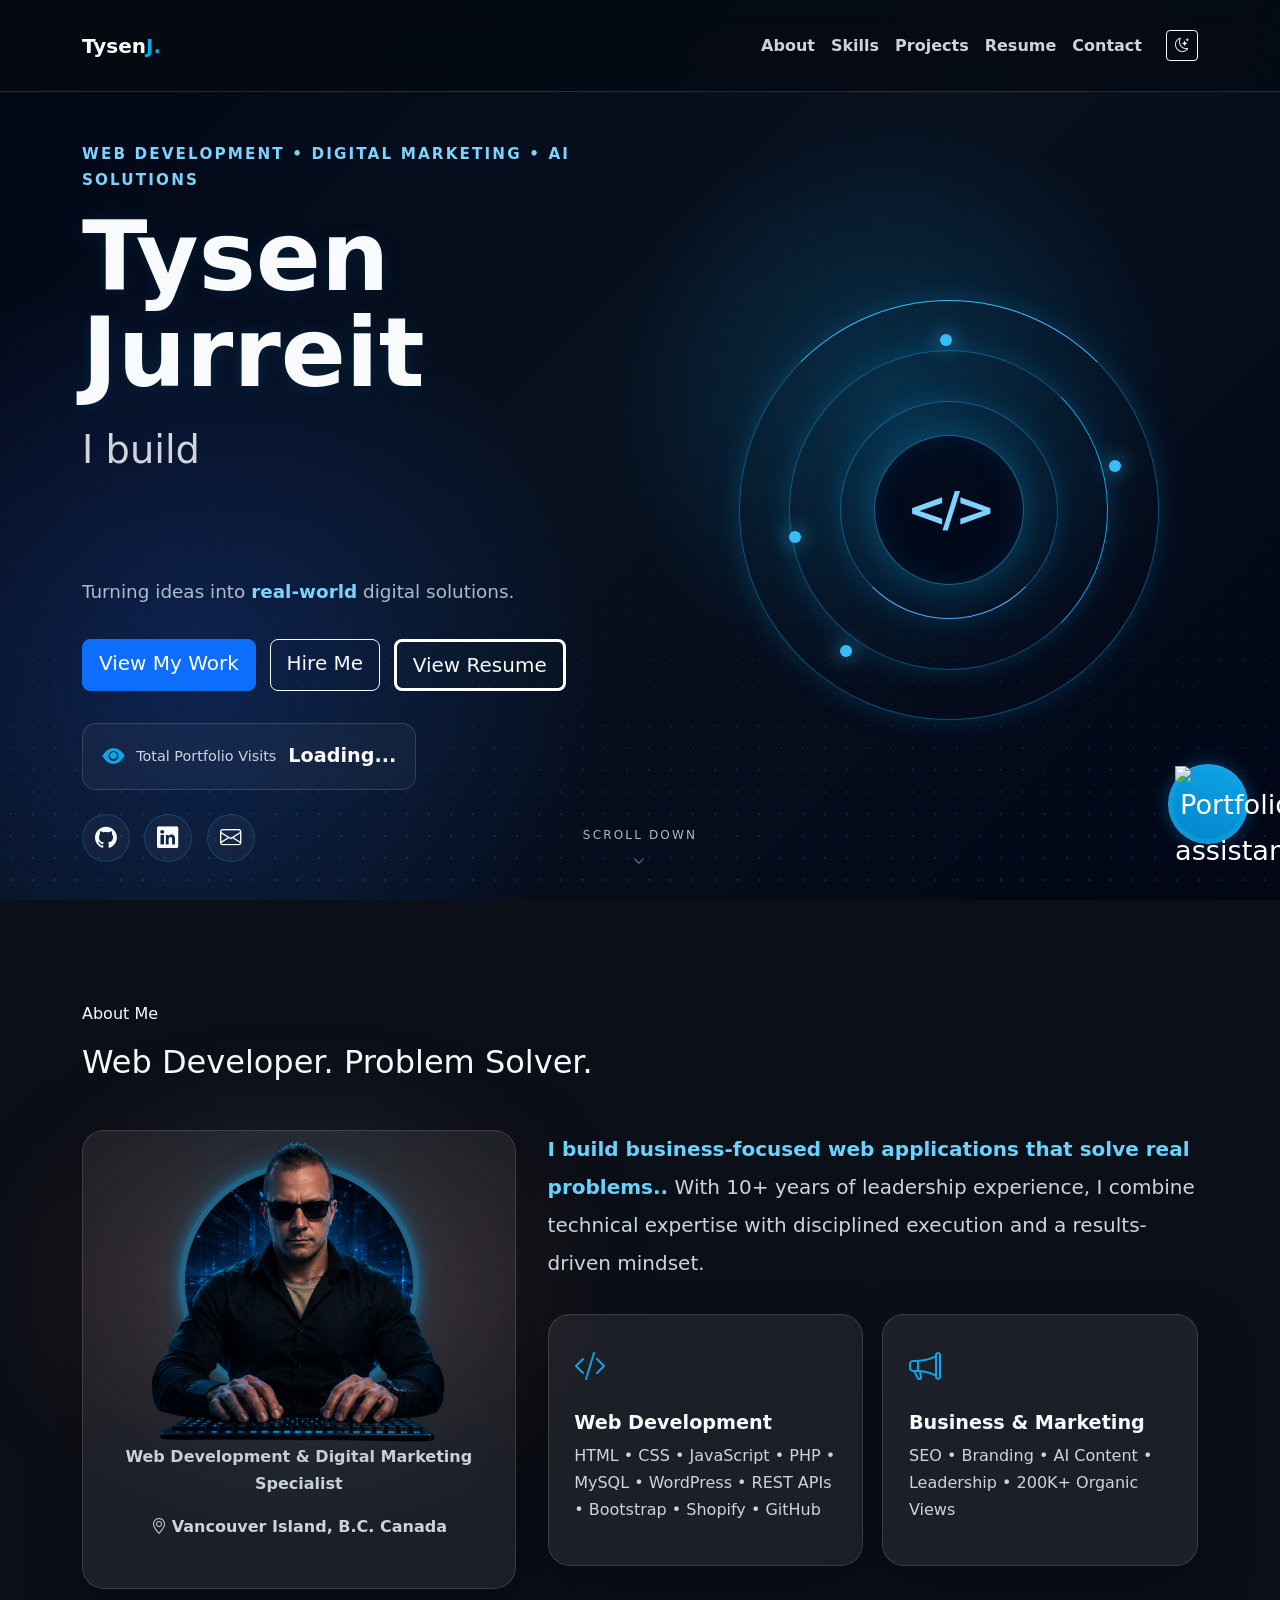
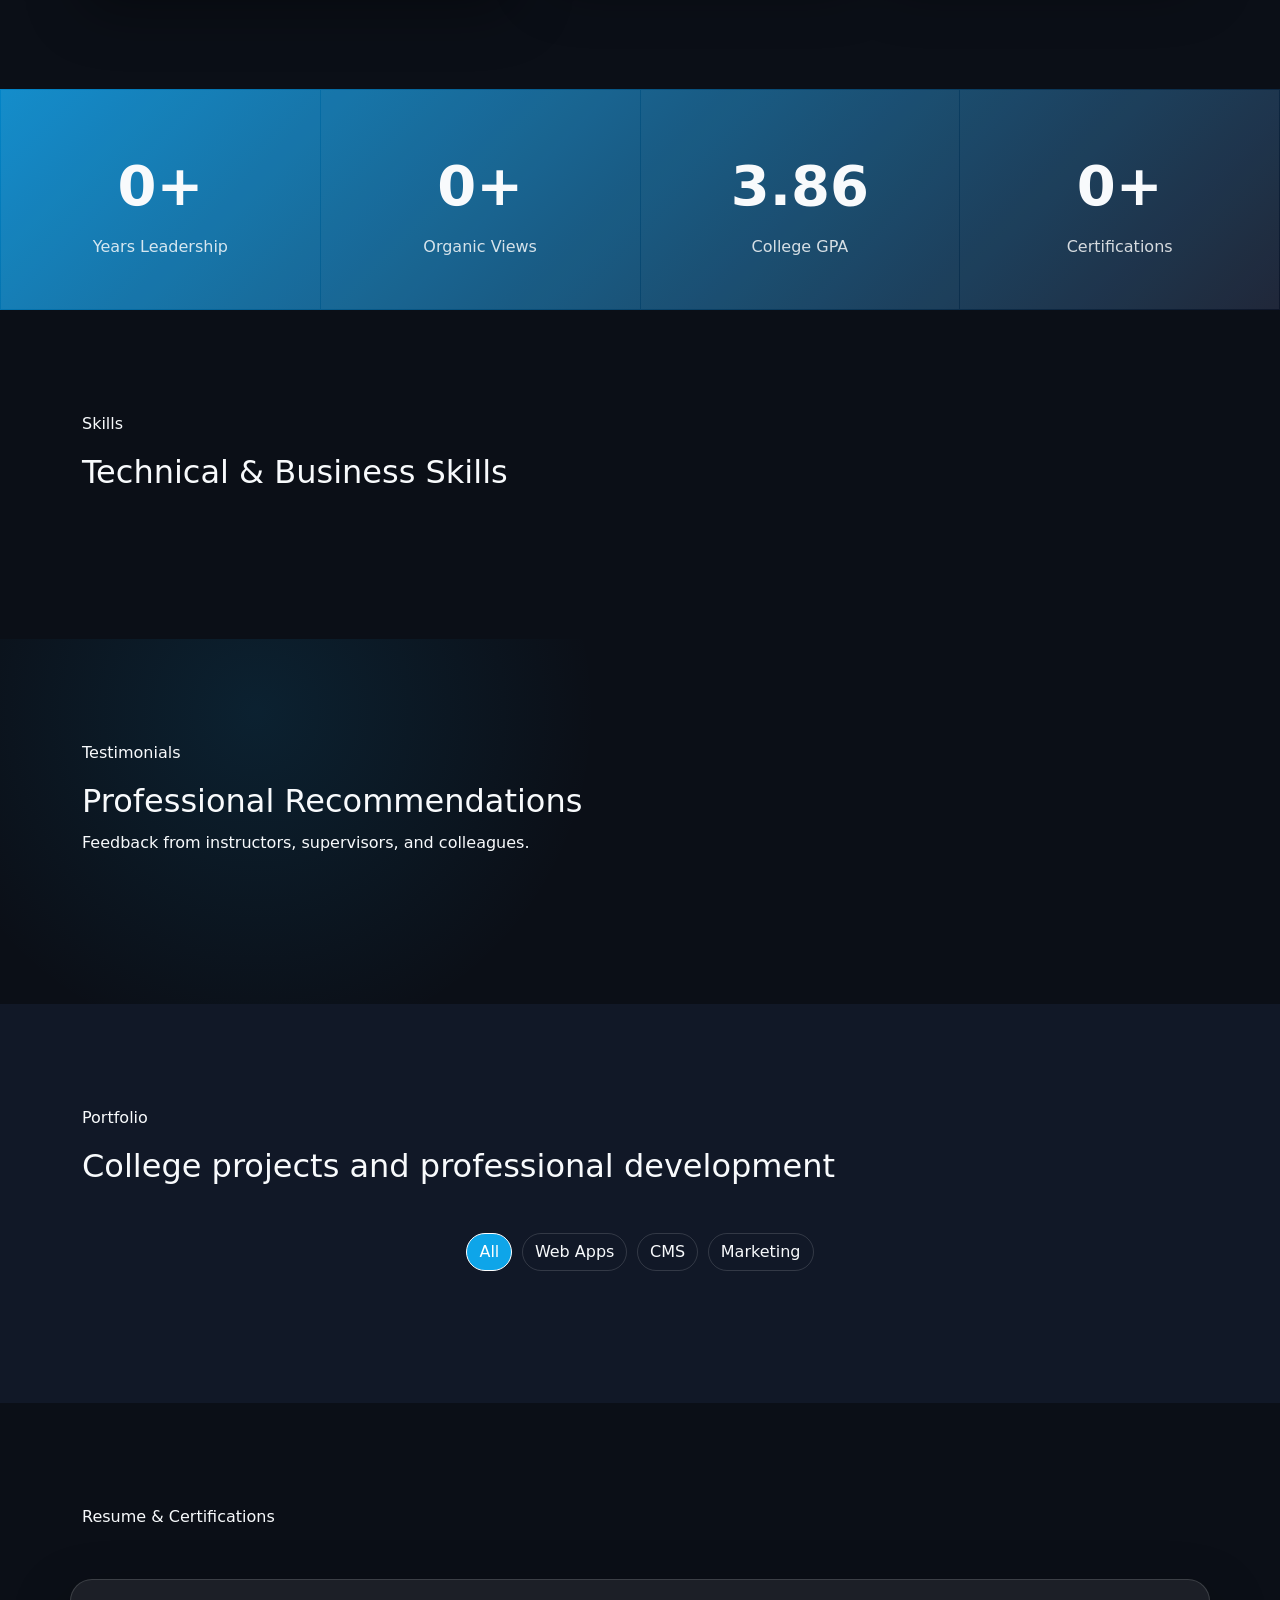
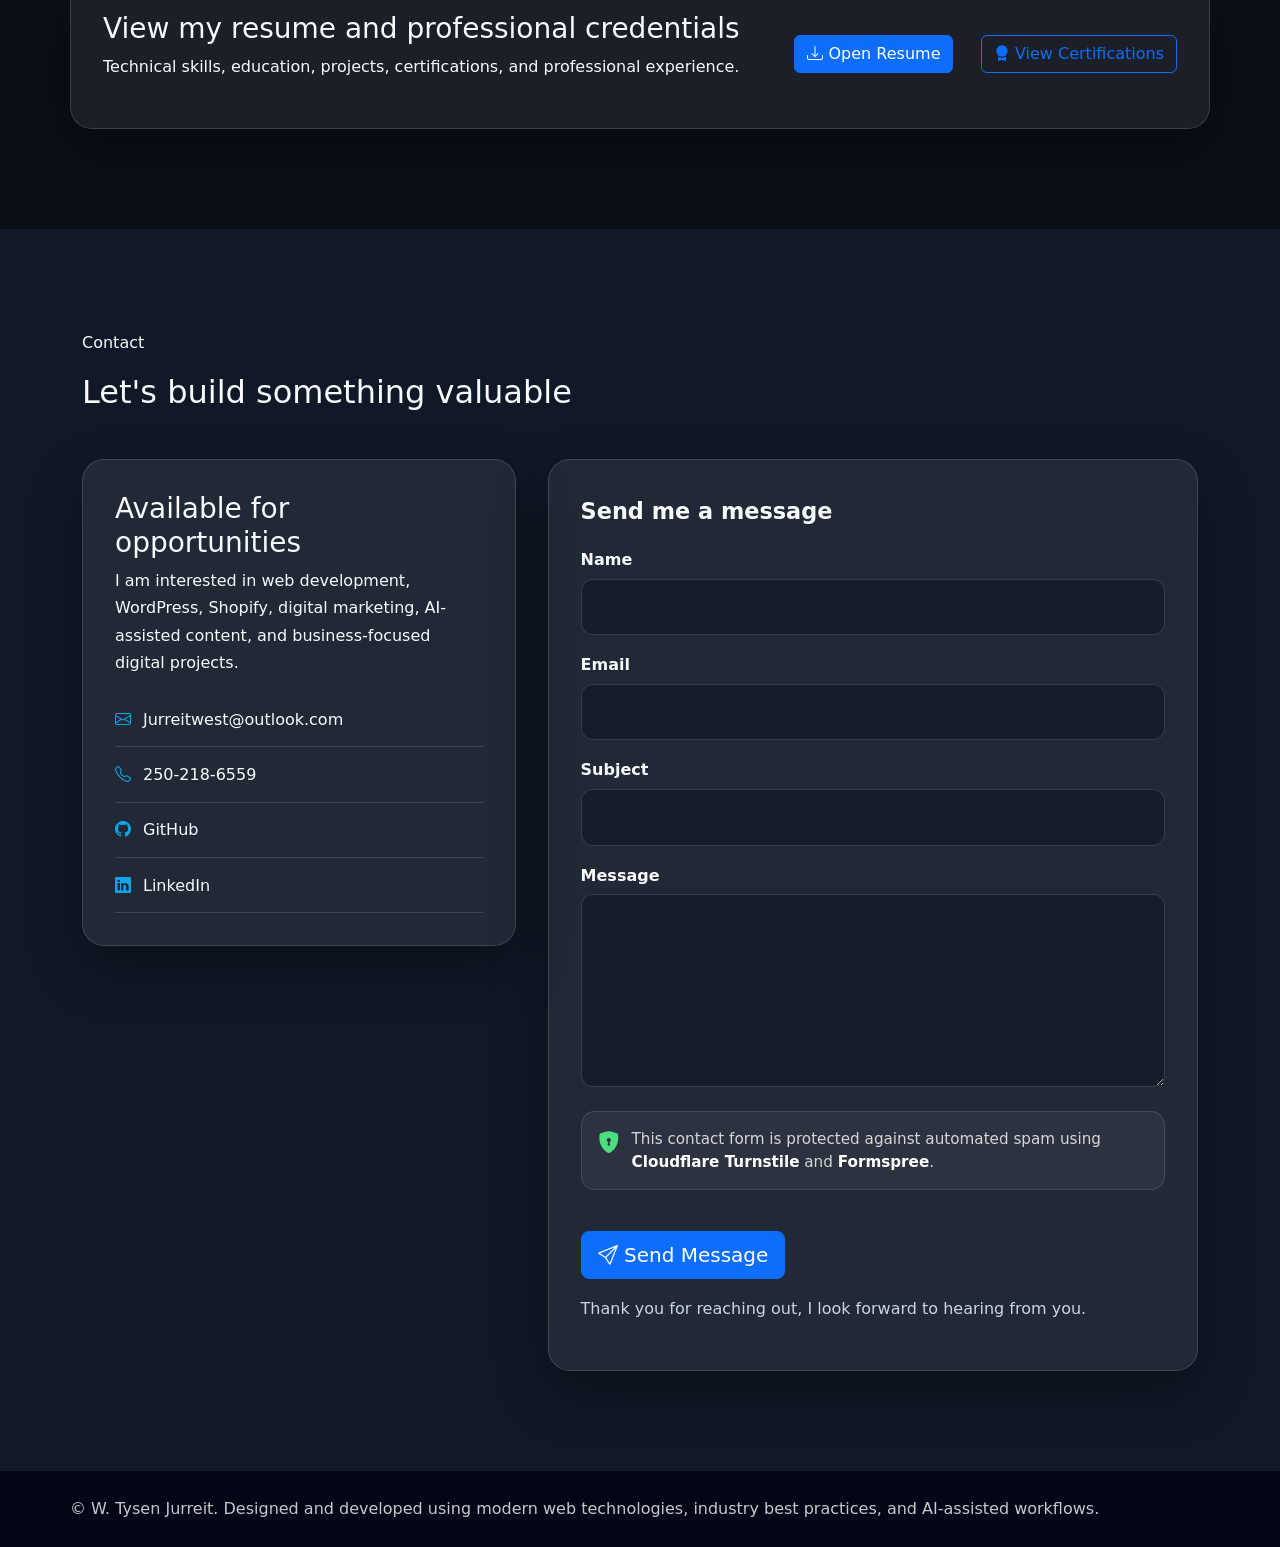
==== index.html @ 84fe960f "Update redundant skills text copy" ====
<!DOCTYPE html>
<html lang="en">

<!-- ==========================================================
     HEAD
     ----------------------------------------------------------
     Contains:
     • Meta tags
     • Page title and description
     • External CSS libraries
     • Favicon
     • Main stylesheet import
========================================================== -->
<head>
  <meta charset="UTF-8" />
  <meta name="viewport" content="width=device-width, initial-scale=1.0" />

  <title>Tysen Jurreit | Web Developer Portfolio</title>
  <meta name="description" content="Portfolio for Tysen Jurreit, web developer, digital marketing specialist, and AI-assisted content creator." />

  <link href="https://cdn.jsdelivr.net/npm/bootstrap@5.3.3/dist/css/bootstrap.min.css" rel="stylesheet">
  <link href="https://cdn.jsdelivr.net/npm/bootstrap-icons@1.11.3/font/bootstrap-icons.css" rel="stylesheet">
  <link href="https://unpkg.com/aos@2.3.1/dist/aos.css" rel="stylesheet">
  <link rel="icon" type="image/png" href="assets/img/favicon.png">

  <link rel="stylesheet" href="assets/css/style.css">
</head>


<!-- ==========================================================
     BODY
     ----------------------------------------------------------
     Contains:
     • Header and navigation
     • Hero
     • Main portfolio sections
     • Footer
     • Project dialog
     • Sentinel assistant
     • JavaScript imports
========================================================== -->
<body>



  <!-- ========================================================
       SITE HEADER
       Contains fixed navigation and hero section.
  ======================================================== -->
  <header class="site-header" id="home">




    <!-- ======================================================
         MAIN NAVIGATION
    ====================================================== -->
    <nav class="site-nav navbar navbar-expand-lg navbar-dark fixed-top" aria-label="Main navigation">
      <section class="container">
        <a class="navbar-brand" href="#home">Tysen<span>J.</span></a>

        <button class="navbar-toggler" type="button" data-bs-toggle="collapse" data-bs-target="#mainMenu" aria-label="Open navigation">
          <span class="navbar-toggler-icon"></span>
        </button>

        <menu class="collapse navbar-collapse navbar-nav-list" id="mainMenu">
          <ul class="navbar-nav ms-auto align-items-lg-center">
            <li><a class="nav-link" href="#about">About</a></li>
            <li><a class="nav-link" href="#skills">Skills</a></li>
            <li><a class="nav-link" href="#projects">Projects</a></li>
            <li><a class="nav-link" href="#resume">Resume</a></li>
            <li><a class="nav-link" href="#contact">Contact</a></li>
            <li>
              <button id="themeToggle" class="btn btn-sm btn-outline-light ms-lg-3" type="button" aria-label="Toggle theme">
                <i class="bi bi-moon-stars"></i>
              </button>
            </li>
          </ul>
        </menu>
      </section>
    </nav>


     <!-- ======================================================
         HERO SECTION
         Contains:
         • Main intro text
         • Typed.js dynamic text
         • Primary CTA buttons
         • Portfolio visitor counter
         • Social links
         • Animated technology orb
    ====================================================== -->
    <section class="hero" aria-labelledby="hero-title">

   <article class="hero-content container" data-aos="fade-up">
    <section class="hero-copy">
      <p class="eyebrow">Web Development • Digital Marketing • AI Solutions</p>

      <h1 id="hero-title">Tysen Jurreit</h1>

      <p class="hero-subtitle">
        I build <span id="typedText"></span>
      </p>

      <p class="hero-description">
      Turning ideas into <strong>real-world</strong> digital solutions.
      </p>

      <nav class="hero-actions" aria-label="Primary actions">
        <a href="#projects" class="btn btn-primary btn-lg">View My Work</a>
        <a href="#contact" class="btn btn-outline-light btn-lg">Hire Me</a>
        <a href="assets/docs/tysen-resume-2026-july-01.pdf" target="_blank" rel="noopener noreferrer" class="btn btn-resume btn-lg">View Resume</a>
      </nav>




     <!-- PORTFOLIO VIEW COUNTER  -->
  <section class="hero-stats" aria-label="Portfolio statistics">
    <div class="visitor-counter">
        <i class="bi bi-eye-fill" aria-hidden="true"></i>

        <span class="visitor-counter-label">Total Portfolio Visits</span>

        <output
            id="visitorCount"
            class="visitor-counter-value loading-counter">
            Loading...
        </output>
    </div>
</section>
      

      <address class="social-links" aria-label="Social links">
        <a href="https://github.com/WILLTJURREIT" target="_blank" aria-label="GitHub"><i class="bi bi-github"></i></a>
        <a href="https://linkedin.com/in/william-jurreit/" target="_blank" aria-label="LinkedIn"><i class="bi bi-linkedin"></i></a>
        <a href="mailto:Jurreitwest@outlook.com" aria-label="Email"><i class="bi bi-envelope"></i></a>
      </address>
    </section>

    <aside class="tech-orb" aria-label="Animated technology symbol">
      <span class="orb-ring orb-ring-one"></span>
      <span class="orb-ring orb-ring-two"></span>
      <span class="orb-ring orb-ring-three"></span>

      <span class="orb-dot dot-one"></span>
      <span class="orb-dot dot-two"></span>
      <span class="orb-dot dot-three"></span>
      <span class="orb-dot dot-four"></span>

      <strong class="orb-core">&lt;/&gt;</strong>
    </aside>
  </article>

  <footer class="scroll-cue" aria-label="Scroll down">
    <span>Scroll Down</span>
    <i class="bi bi-chevron-down"></i>
  </footer>
</section>
  </header>






  <!-- ========================================================
       MAIN CONTENT
  ======================================================== -->
  <main>



      <!-- ======================================================
         ABOUT SECTION
         Contains:
         • Profile card
         • Value statement
         • Professional strength cards
    ====================================================== -->
    <section id="about" class="page-section" aria-labelledby="about-title">
      <header class="section-header container" data-aos="fade-up">
        <p>About Me</p>
        <h2 id="about-title">Web Developer. Problem Solver.</h2>
      </header>

      <section class="container about-layout">
        <aside class="profile-card" data-aos="fade-right" aria-label="Profile summary">
          <figure>

            <div class="profile-photo-orbit">
              <img class="profile-photo-bg" src="assets/img/profile/william-jurreit.png" alt="Portrait of Tysen Jurreit">
              <img class="profile-photo-front" src="assets/img/profile/william-jurreit-masked.png" alt="">
            </div>
            <figcaption class ="profile-caption">
              <strong><span id="tysenJurreit"></span></strong>
              <span><b>Web Development & Digital Marketing Specialist</b></span>
            </figcaption>
          </figure>

          <p><i class="bi bi-geo-alt"></i> <b>Vancouver Island, B.C. Canada</b></p>
        </aside>

        <article class="about-content" data-aos="fade-left">
         <p>
            <strong>I build business-focused web applications that solve real problems..</strong>
            With 10+ years of leadership experience, I combine technical expertise with disciplined execution and a results-driven mindset.
         </p> 

          <section class="value-grid" aria-label="Professional strengths">
            <article class="value-card">
              <i class="bi bi-code-slash"></i>
              <h3>Web Development</h3>
              <p>HTML • CSS • JavaScript • PHP • MySQL • WordPress • REST APIs • Bootstrap • Shopify • GitHub</p>
            </article>

            <article class="value-card">
              <i class="bi bi-megaphone"></i>
              <h3>Business & Marketing</h3>
              <p>SEO • Branding • AI Content • Leadership • 200K+ Organic Views</p>
            </article>

            <!-- <article class="value-card">
              <i class="bi bi-shop"></i>
              <h3>CMS & E-Commerce</h3>
              <p>WordPress websites, Shopify pages, landing pages, and online business tools.</p>
            </article>

            <article class="value-card">
              <i class="bi bi-graph-up-arrow"></i>
              <h3>Results Focused</h3>
              <p>Created content strategies that generated 200,000+ organic social media views.</p>
            </article> -->
          </section>
        </article>
      </section>
    </section>



   <!-- ======================================================
         STATS SECTION
         Animated counters are initialized in controller.js.
    ====================================================== -->
    <section class="stats-section" aria-label="Career highlights">
      <article>
        <strong><span class="counter" data-target="10">0</span>+</strong>
        <p>Years Leadership</p>
      </article>

      <article>
        <strong><span class="counter" data-target="200000">0</span>+</strong>
        <p>Organic Views</p>
      </article>

      <article>
        <strong><span class="counter" data-target="3.86">3.86</span></strong>
        <p>College GPA</p>
      </article>

      <article>
        <strong><span class="counter" data-target="6">0</span>+</strong>
        <p>Certifications</p>
      </article>
    </section>



    <!-- ======================================================
         SKILLS SECTION
         Skills are rendered dynamically from model.js.
    ====================================================== -->
    <section id="skills" class="page-section" aria-labelledby="skills-title">
      <header class="section-header container" data-aos="fade-up">
        <p>Skills</p>
        <h2 id="skills-title">Technical & Business Skills</h2>
      </header>

      <section id="skillsGrid" class="card-grid container" aria-label="Skill list"></section>
    </section>



    <!-- ======================================================
         TESTIMONIALS SECTION
         Testimonials are rendered dynamically from model.js.
    ====================================================== -->
    <section id="testimonials" class="page-section testimonials-section" aria-labelledby="testimonials-title">
      <header class="section-header container" data-aos="fade-up">
        <p>Testimonials</p>
        <h2 id="testimonials-title">Professional Recommendations</h2>
        <p>Feedback from instructors, supervisors, and colleagues.</p>
      </header>

      <section id="testimonialsGrid" class="testimonials-grid container" aria-label="Testimonials"></section>
    </section>



    <!-- ======================================================
         PROJECTS SECTION
         Projects are rendered dynamically from model.js.
         Filtering and modal behavior are handled in controller.js.
    ====================================================== -->
    <section id="projects" class="page-section alt-section" aria-labelledby="projects-title">
      <header class="section-header container" data-aos="fade-up">
        <p>Portfolio</p>
        <h2 id="projects-title">College projects and professional development</h2>
      </header>

      <nav class="project-filters container" aria-label="Project filters">
        <button class="btn btn-filter active" type="button" data-filter="all">All</button>
        <button class="btn btn-filter" type="button" data-filter="web">Web Apps</button>
        <button class="btn btn-filter" type="button" data-filter="cms">CMS</button>
        <button class="btn btn-filter" type="button" data-filter="marketing">Marketing</button>
      </nav>

      <section id="projectsGrid" class="card-grid container" aria-label="Project list"></section>
    </section>



     <!-- ======================================================
         RESUME SECTION
         Contains resume PDF link and certifications page link.
    ====================================================== -->
    <section id="resume" class="page-section" aria-labelledby="resume-title">
      <header class="section-header container" data-aos="fade-up">
        <p>Resume & Certifications</p>
        <!-- <h2 id="resume-title">View my resume and professional credentials</h2> -->
      </header>

      <article class="resume-card container" data-aos="fade-up">
        <header>
          <h3>View my resume and professional credentials</h3>
          <p>Technical skills, education, projects, certifications, and professional experience.</p>
        </header>

      <div class="resume-actions"></div>
        <a href="assets/docs/tysen-resume-2026-july-01.pdf" target="_blank" rel="noopener noreferrer" class="btn btn-primary">
          <i class="bi bi-download"></i> Open Resume
        </a>

        <a
            href="certifications.html"
            class="btn btn-outline-primary">

            <i class="bi bi-award-fill"></i>
            View Certifications
        </a>
      </div>
      </article>
    </section>



       <!-- ======================================================
         CONTACT SECTION
         Contains:
         • Direct contact card
         • Formspree contact form
         • Cloudflare Turnstile spam protection
    ====================================================== -->
    <section id="contact" class="page-section alt-section" aria-labelledby="contact-title">
      <header class="section-header container" data-aos="fade-up">
        <p>Contact</p>
        <h2 id="contact-title">Let's build something valuable</h2>
      </header>

      <section class="contact-layout container">
        <address class="contact-card">
          <h3>Available for opportunities</h3>

          <p>
            I am interested in web development, WordPress, Shopify, digital marketing,
            AI-assisted content, and business-focused digital projects.
          </p>

          <a href="mailto:Jurreitwest@outlook.com"><i class="bi bi-envelope"></i> Jurreitwest@outlook.com</a>
          <a href="tel:+12502186559"><i class="bi bi-telephone"></i> 250-218-6559</a>
          <a href="https://github.com/WILLTJURREIT" target="_blank"><i class="bi bi-github"></i> GitHub</a>
          <a href="https://linkedin.com/in/william-jurreit/" target="_blank"><i class="bi bi-linkedin"></i> LinkedIn</a>
        </address>

        <form
  id="contactForm"
  class="contact-form"
  action="https://formspree.io/f/mlgybzrl"
  method="POST"
  aria-label="Contact form"
>
  <fieldset>
    <legend>Send me a message</legend>

    <label for="name">Name</label>
    <input id="name" name="name" type="text" required>

    <label for="email">Email</label>
    <input id="email" name="email" type="email" required>

    <label for="subject">Subject</label>
    <input id="subject" name="subject" type="text" required>

    <label for="message">Message</label>
    <textarea id="message" name="message" rows="6" required></textarea>

    <input type="hidden" name="_subject" value="New portfolio contact form message">

   <div
  class="cf-turnstile"
  data-sitekey="0x4AAAAAADsWs38uDMVgH1AR">
   </div>

<aside class="form-security" aria-label="Contact form security">
  <i class="bi bi-shield-lock-fill" aria-hidden="true"></i>

  <p>
    This contact form is protected against automated spam using
    <strong>Cloudflare Turnstile</strong> and <strong>Formspree</strong>.
  </p>
</aside>

    <button class="btn btn-primary btn-lg" type="submit">
      <i class="bi bi-send"></i> Send Message
    </button>

    <p class="form-note">
      Thank you for reaching out, I look forward to hearing from you.
    </p>


  </fieldset>
</form>
      </section>
    </section>
  </main>



  <!-- ========================================================
       FOOTER
  ======================================================== -->
  <footer class="site-footer">
    <p>© <span id="year"></span> W. Tysen Jurreit. Designed and developed using modern web technologies, industry best practices, and AI-assisted workflows.</p>
  </footer>



  <!-- ========================================================
       PROJECT DETAILS DIALOG
       Content is dynamically injected from view.js.
  ======================================================== -->
  <dialog id="projectDialog" class="project-dialog">
    <article>
      <header>
        <h2 id="dialogTitle">Project Details</h2>
        <button id="closeDialog" type="button" aria-label="Close dialog">&times;</button>
      </header>

      <section id="dialogBody"></section>
    </article>
  </dialog>


  <!-- ========================================================
       SENTINEL CHAT WIDGET
       Lightweight portfolio navigation assistant.
  ======================================================== -->
  <aside class="sentinel-chat" aria-label="Portfolio assistant">
  <button class="sentinel-toggle" type="button" aria-expanded="false" aria-controls="sentinelPanel">
    <span class="sentinel-robot" aria-hidden="true"><img src="assets/img/favicon.png" alt="Portfolio assistant"></span>
    <span class="visually-hidden">Open portfolio assistant</span>
  </button>

  <section class="sentinel-panel" id="sentinelPanel" hidden>
    <header class="sentinel-header">
      <div>
        <strong>🤖 Sentinel</strong>
        <span>Tysen’s portfolio assistant</span>
      </div>

      <button class="sentinel-close" type="button" aria-label="Close portfolio assistant">
        <i class="bi bi-x-lg"></i>
      </button>
    </header>

    <div class="sentinel-body">
     <p>
        Hi! I’m Sentinel.<br>
        What are you looking for?
     </p>

      <nav class="sentinel-actions" aria-label="Portfolio assistant actions">
        <a href="#about">About Tysen</a>
        <a href="#skills">View Skills</a>
        <a href="#testimonials">Testimonials</a>
        <a href="#projects">View Projects</a>
        <a href="#resume">Resume & Certifications</a>
        <a href="#contact">Contact Tysen</a>
      </nav>
    </div>
  </section>
</aside>

<!-- ========================================================
       JAVASCRIPT IMPORTS
       --------------------------------------------------------
       Order matters:
       1. External libraries
       2. Portfolio data/model
       3. View rendering logic
       4. Controller behavior
       5. Main initialization
       6. Visitor counter module
       7. Turnstile spam protection
  ======================================================== -->


  <!-- External JS Libraries -->
  <script src="https://cdn.jsdelivr.net/npm/bootstrap@5.3.3/dist/js/bootstrap.bundle.min.js"></script>
  <script src="https://cdn.jsdelivr.net/npm/typed.js@2.1.0/dist/typed.umd.js"></script>
  <script src="https://unpkg.com/aos@2.3.1/dist/aos.js"></script>


  <!-- Portfolio JavaScript -->
  <script src="assets/js/model.js"></script>
  <script src="assets/js/view.js"></script>
  <script src="assets/js/controller.js"></script>
  <script src="assets/js/main.js"></script>
  <script type="module" src="assets/js/viewCounter.js"></script>


  <!-- Cloudflare Turnstile -->
  <script src="https://challenges.cloudflare.com/turnstile/v0/api.js" async defer></script>
</body>
</html>
---- assets/css/style.css ----
/* ==========================================================
   MAIN STYLESHEET
   Imports all portfolio CSS modules in order.
========================================================== */

@import url("./base.css");
@import url("./navbar.css");
@import url("./hero.css");
@import url("./about.css");
@import url("./stats.css");
@import url("./projects.css");
@import url("./resume-contact.css");
@import url("./pages.css");
@import url("./sentinel.css");
@import url("./credentials.css");
@import url("./counter.css");
@import url("./responsive.css");
@import url("./testimonials.css");
@import url("./skills.css");
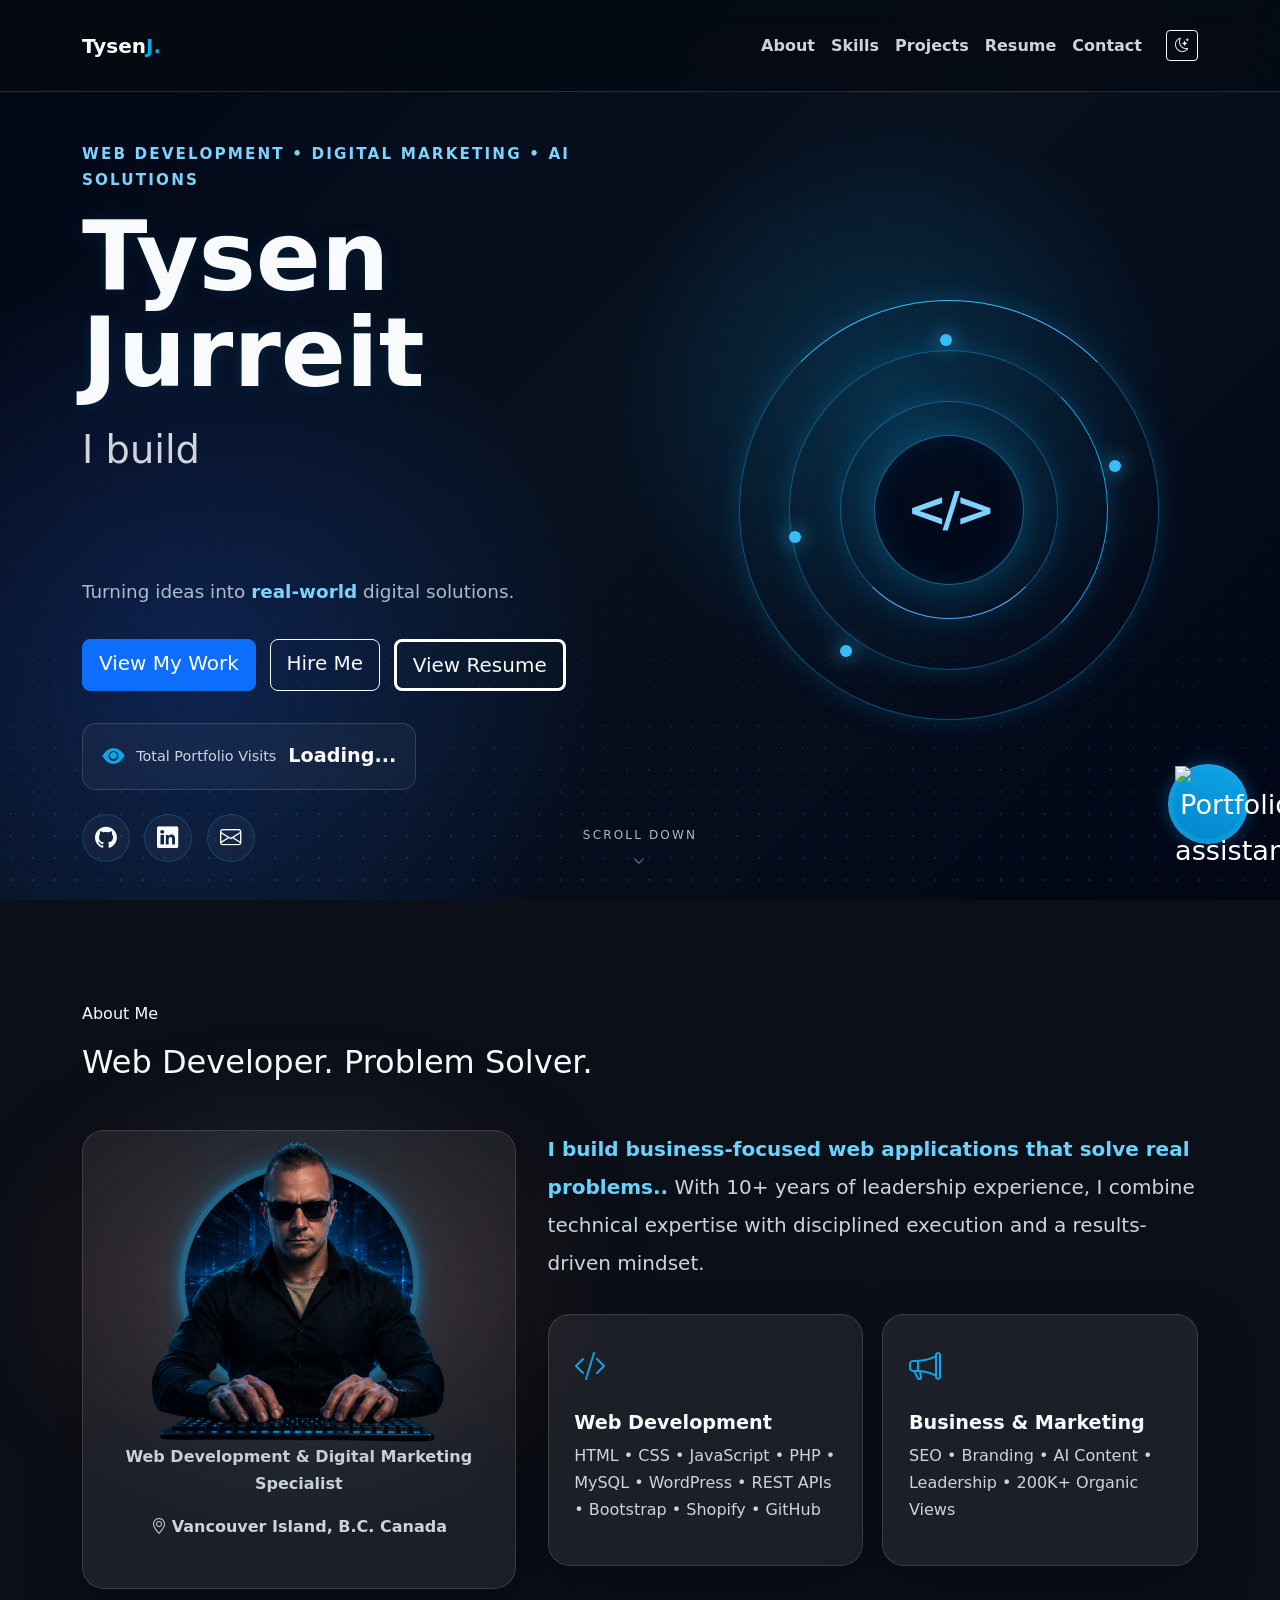
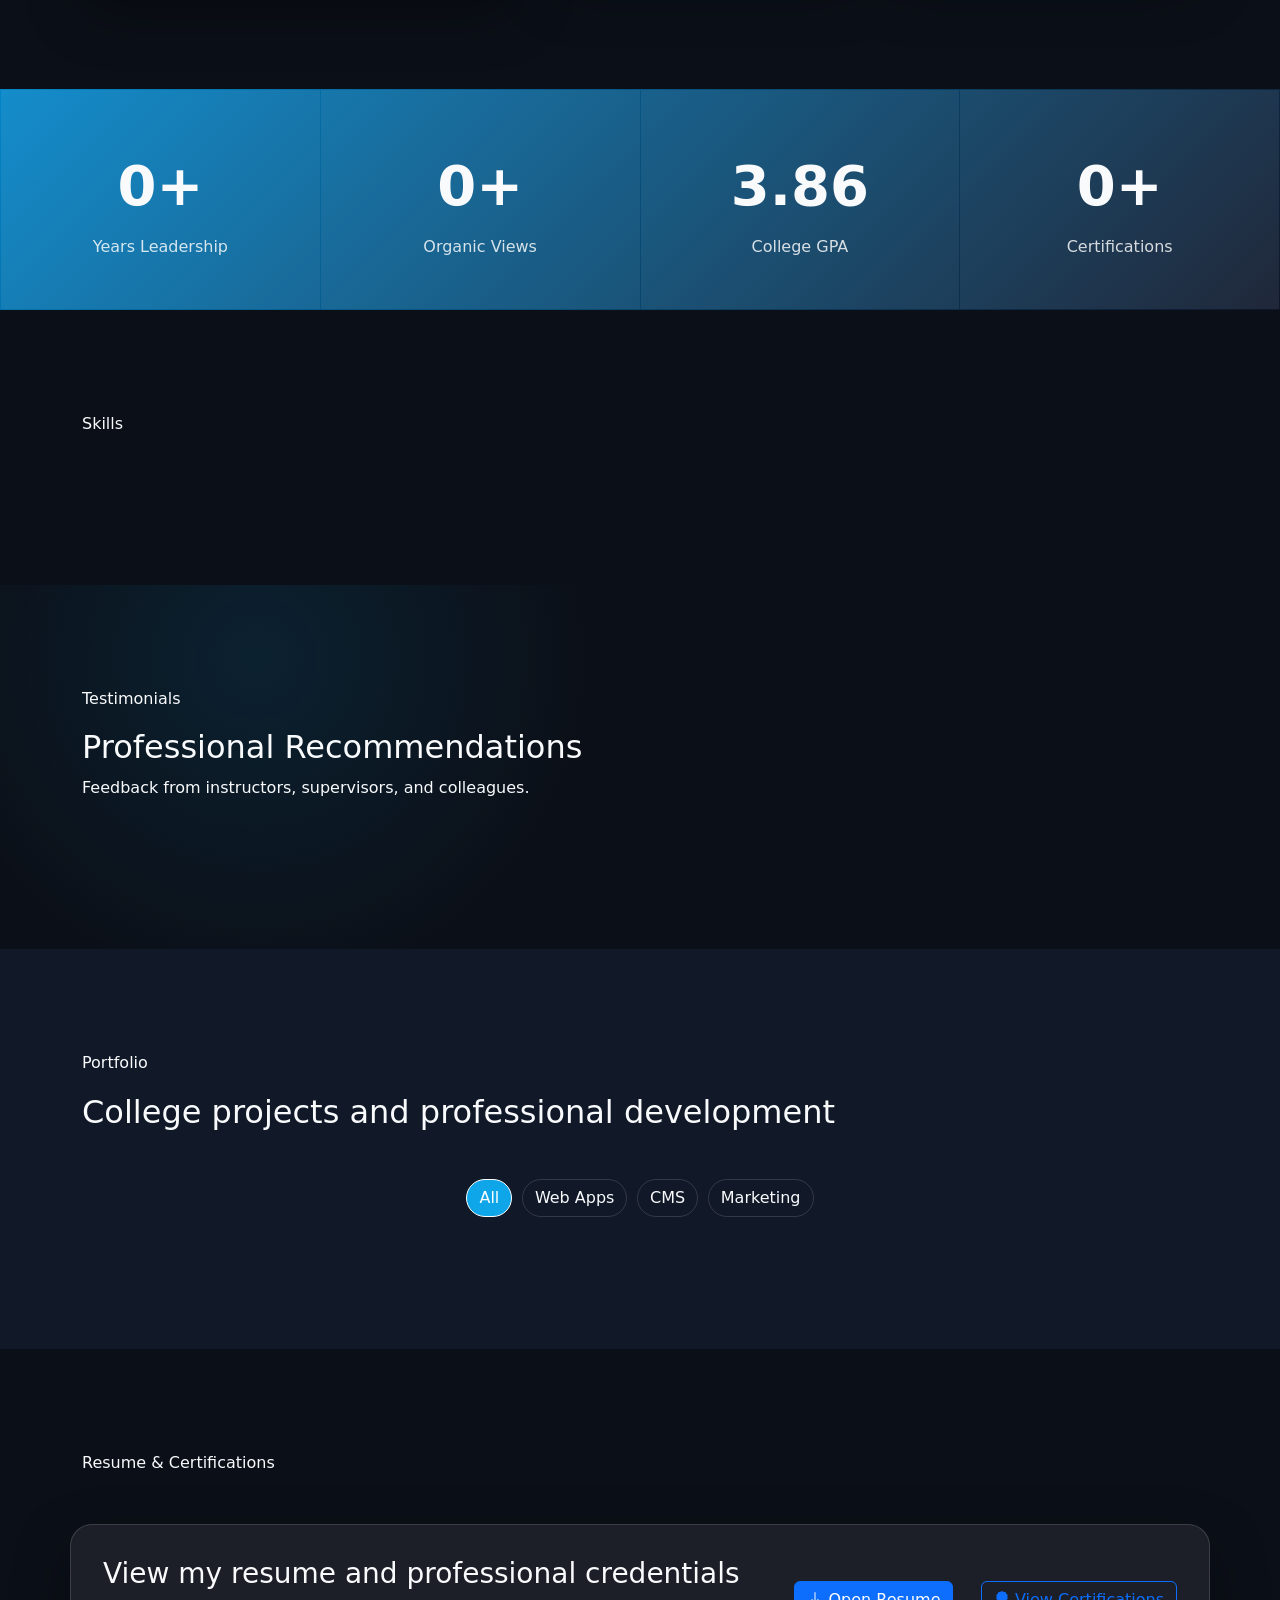
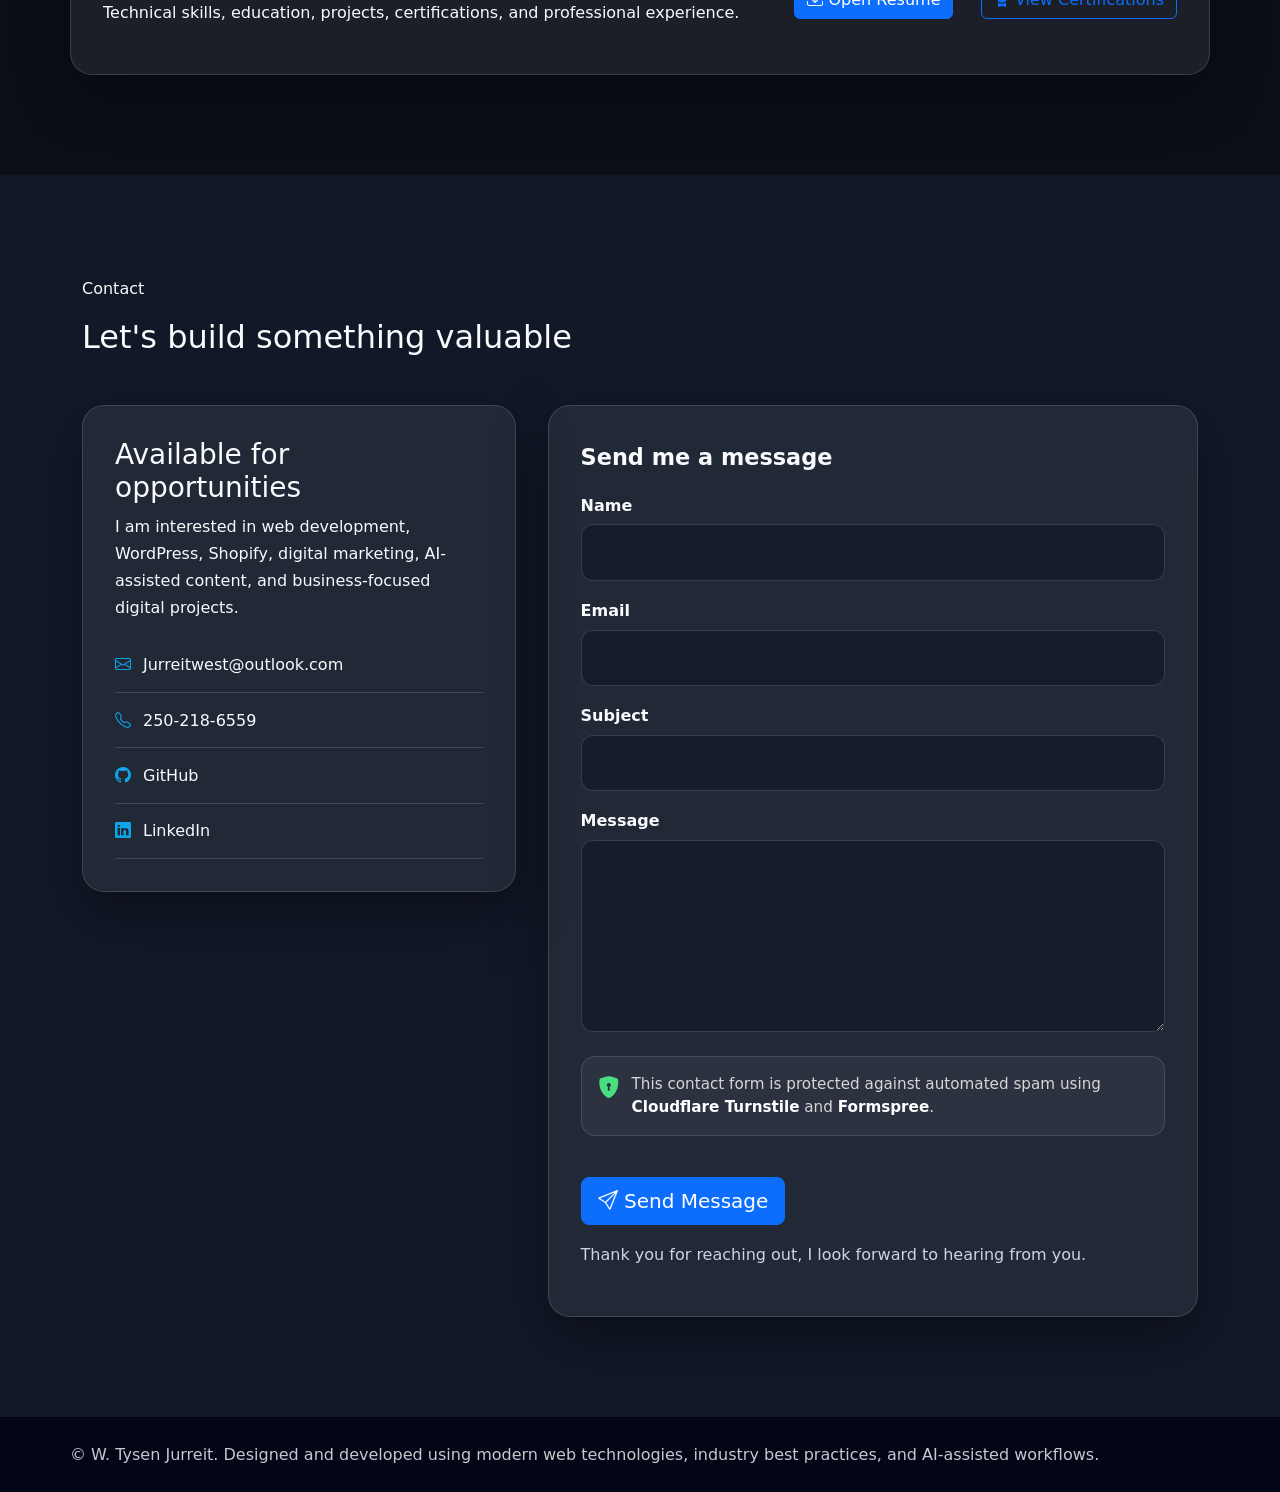
==== commit 960600b5: "Test ui skills section without text copy" ====
--- a/index.html
+++ b/index.html
@@ -274,7 +274,7 @@
     <section id="skills" class="page-section" aria-labelledby="skills-title">
       <header class="section-header container" data-aos="fade-up">
         <p>Skills</p>
-        <h2 id="skills-title">Technical & Business Skills</h2>
+        <!-- <h2 id="skills-title">Technical & Business Skills</h2> -->
       </header>
 
       <section id="skillsGrid" class="card-grid container" aria-label="Skill list"></section>
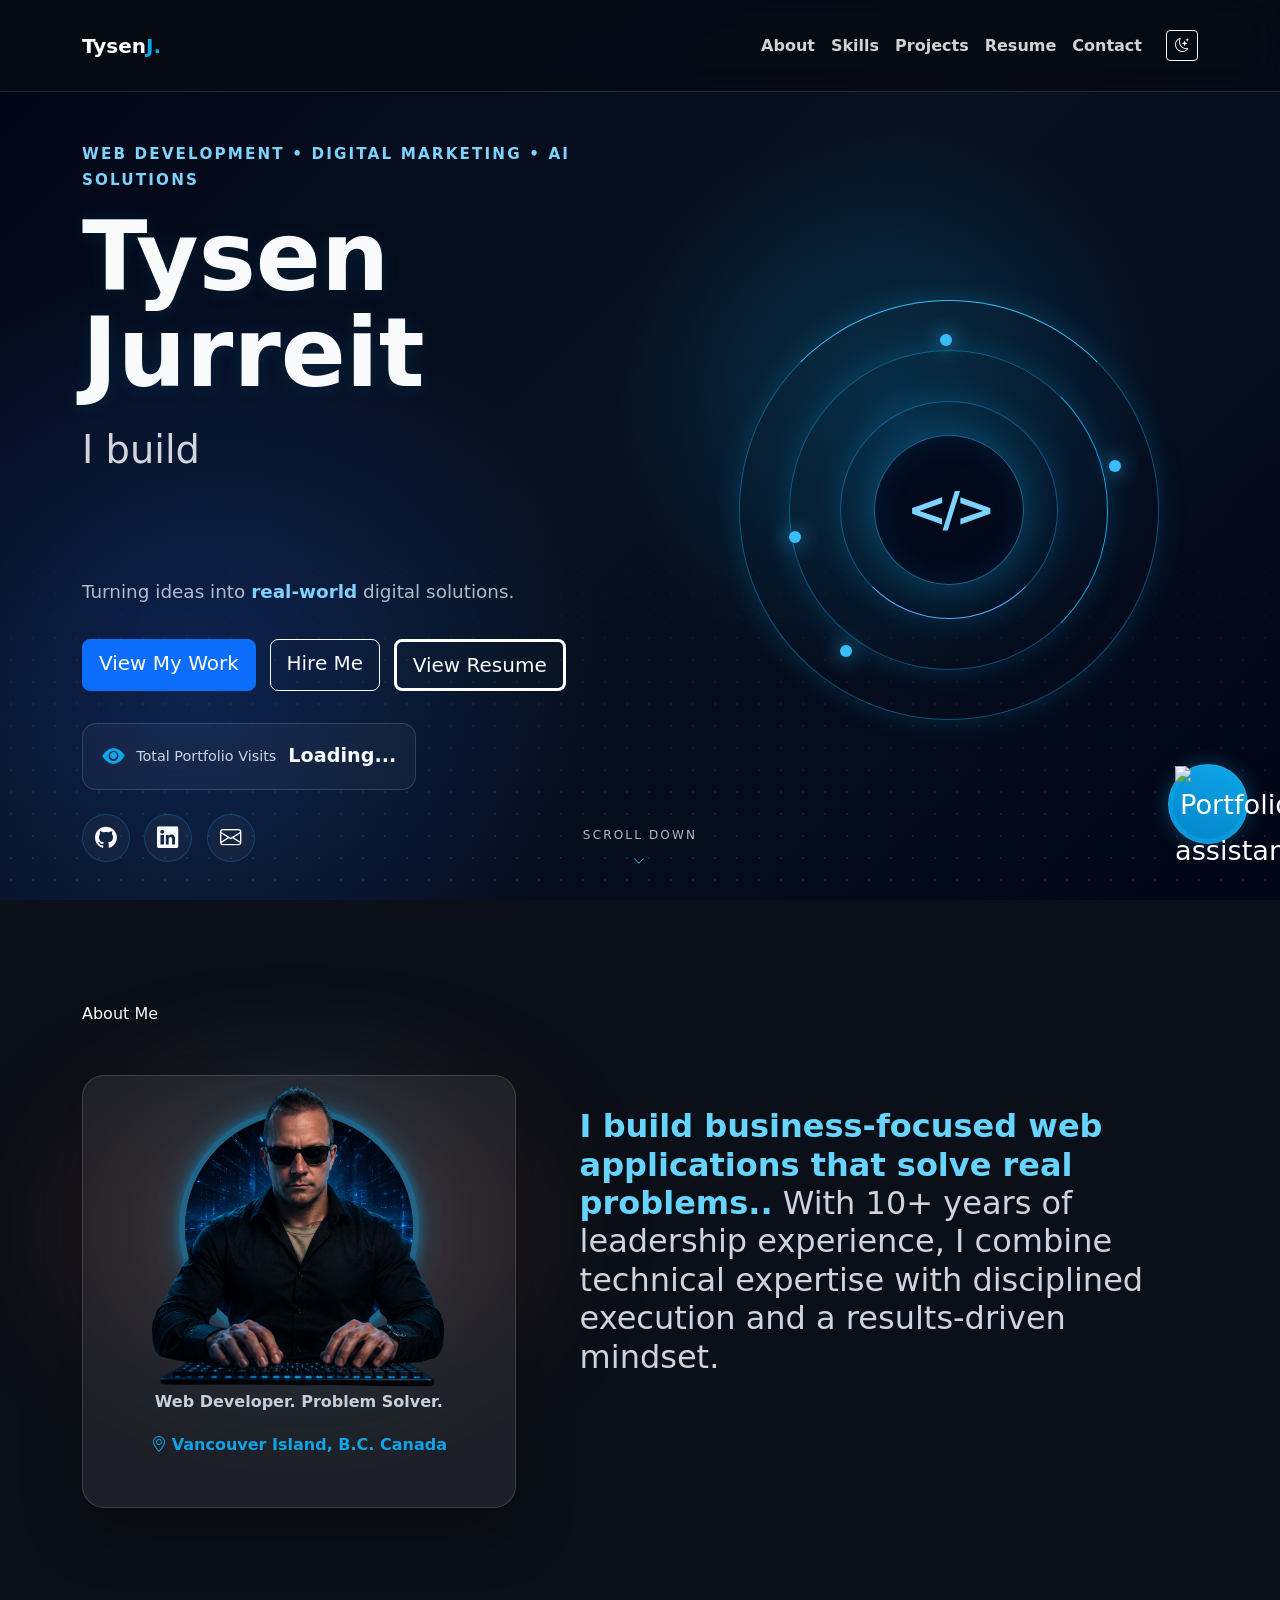
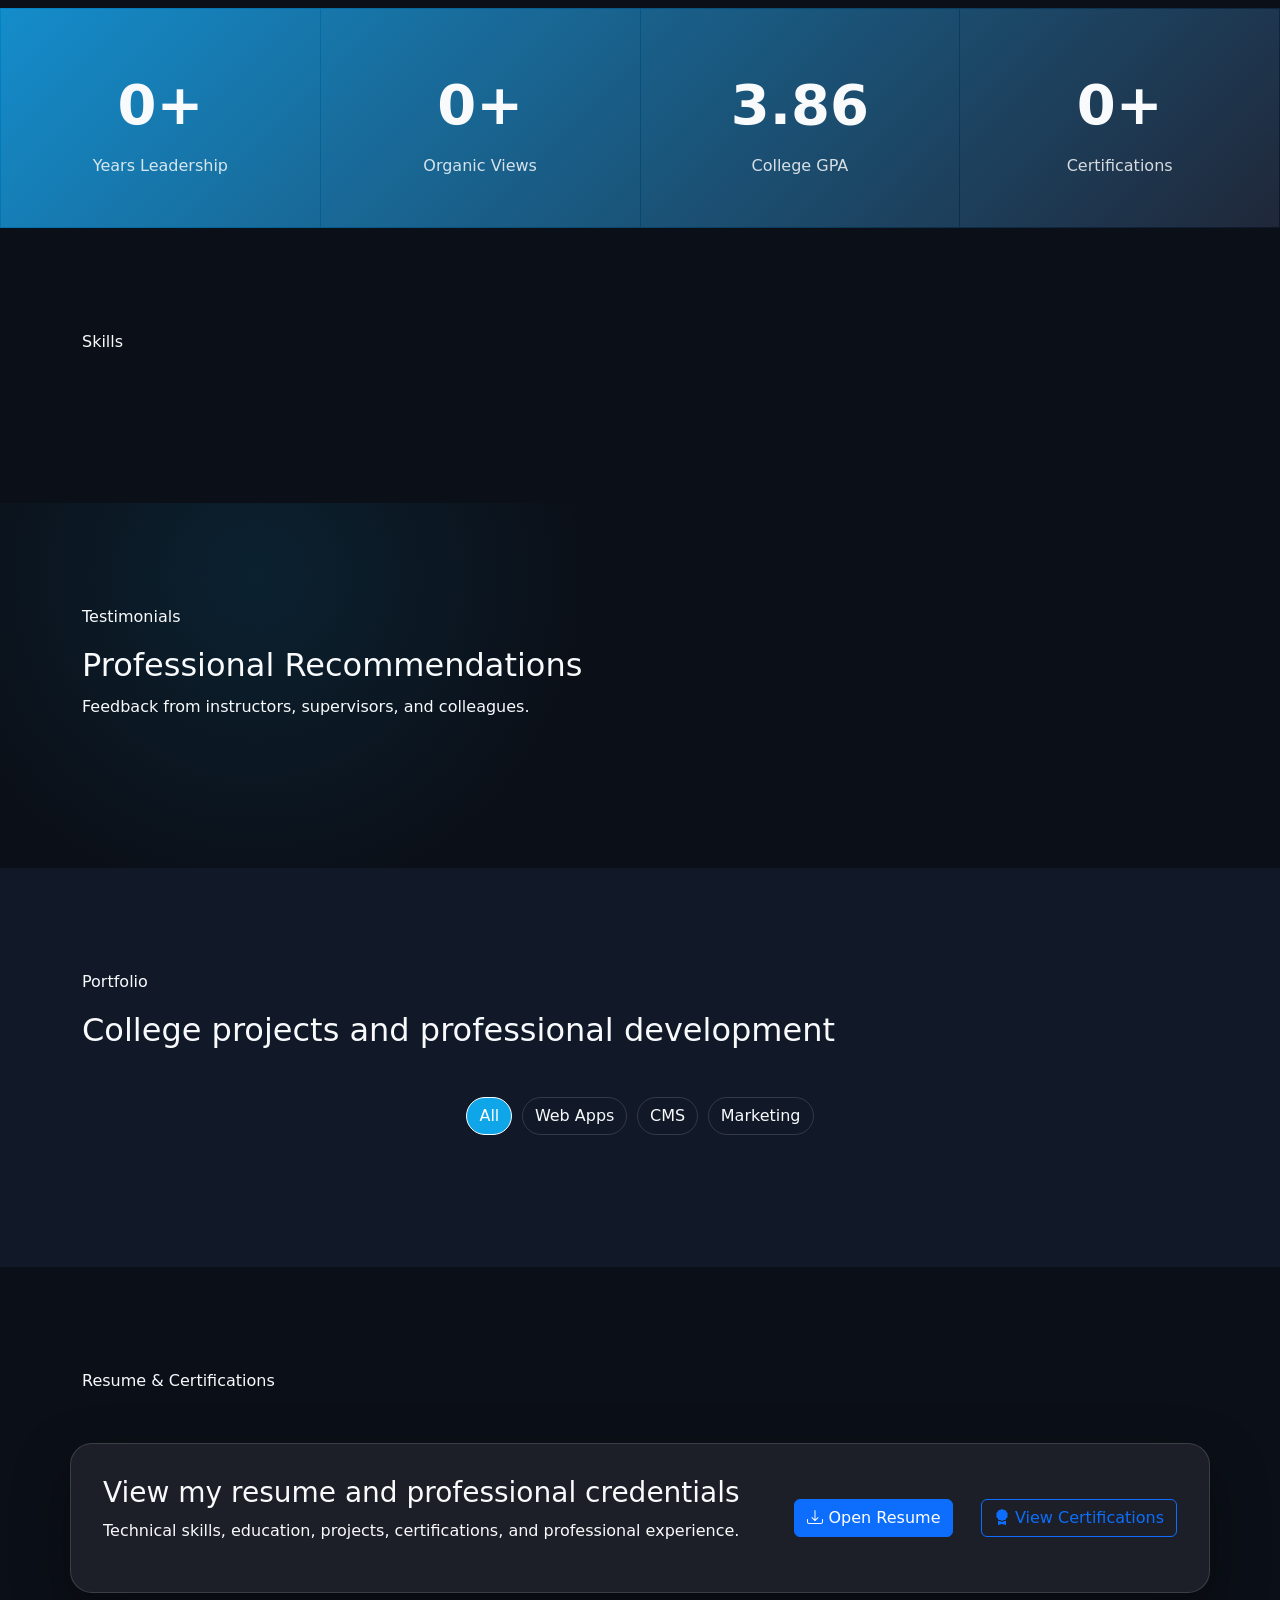
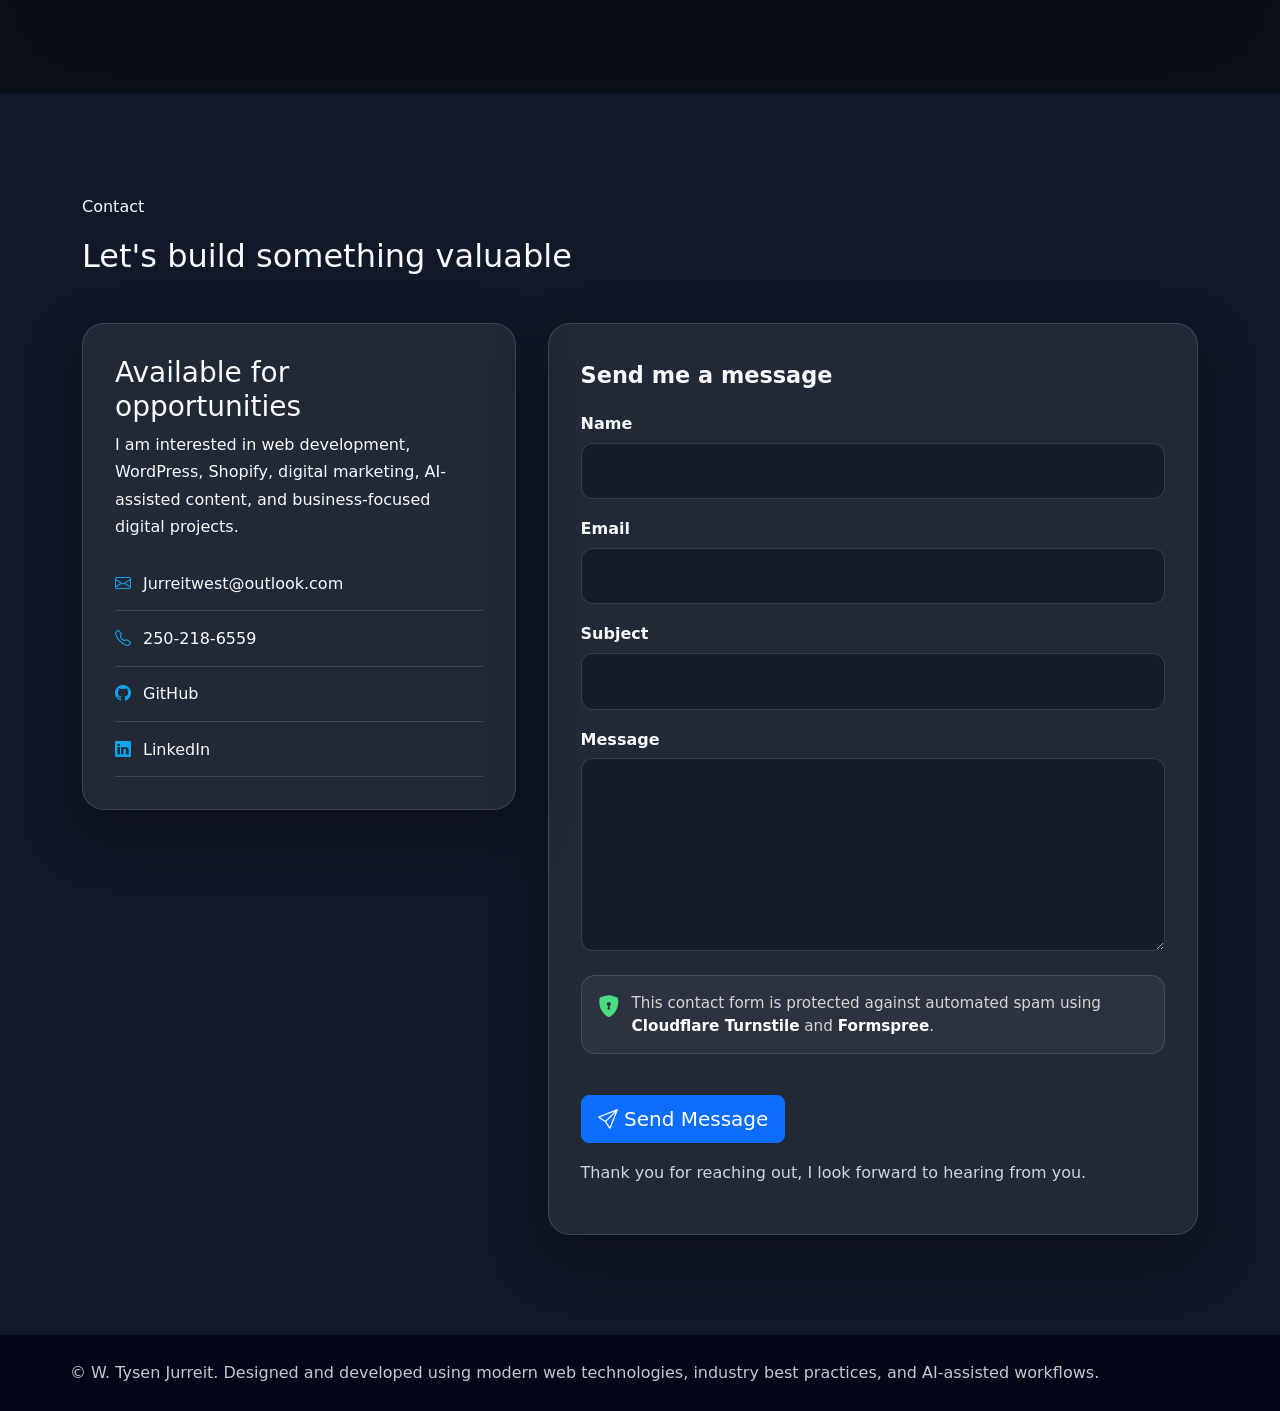
==== commit 2abf29a6: "add style, and reduce redundant content." ====
--- a/index.html
+++ b/index.html
@@ -182,7 +182,7 @@
     <section id="about" class="page-section" aria-labelledby="about-title">
       <header class="section-header container" data-aos="fade-up">
         <p>About Me</p>
-        <h2 id="about-title">Web Developer. Problem Solver.</h2>
+        <!-- <h2 id="about-title">Web Developer. Problem Solver.</h2> -->
       </header>
 
       <section class="container about-layout">
@@ -195,11 +195,11 @@
             </div>
             <figcaption class ="profile-caption">
               <strong><span id="tysenJurreit"></span></strong>
-              <span><b>Web Development & Digital Marketing Specialist</b></span>
+              <span><b>Web Developer. Problem Solver.</b></span>
             </figcaption>
           </figure>
 
-          <p><i class="bi bi-geo-alt"></i> <b>Vancouver Island, B.C. Canada</b></p>
+          <p><i class="bi bi-geo-alt"></i> <strong>Vancouver Island, B.C. Canada</strong> </p>
         </aside>
 
         <article class="about-content" data-aos="fade-left">
@@ -208,7 +208,7 @@
             With 10+ years of leadership experience, I combine technical expertise with disciplined execution and a results-driven mindset.
          </p> 
 
-          <section class="value-grid" aria-label="Professional strengths">
+          <!-- <section class="value-grid" aria-label="Professional strengths">
             <article class="value-card">
               <i class="bi bi-code-slash"></i>
               <h3>Web Development</h3>
@@ -221,7 +221,7 @@
               <p>SEO • Branding • AI Content • Leadership • 200K+ Organic Views</p>
             </article>
 
-            <!-- <article class="value-card">
+            <article class="value-card">
               <i class="bi bi-shop"></i>
               <h3>CMS & E-Commerce</h3>
               <p>WordPress websites, Shopify pages, landing pages, and online business tools.</p>
@@ -232,7 +232,7 @@
               <h3>Results Focused</h3>
               <p>Created content strategies that generated 200,000+ organic social media views.</p>
             </article> -->
-          </section>
+          </section> 
         </article>
       </section>
     </section>
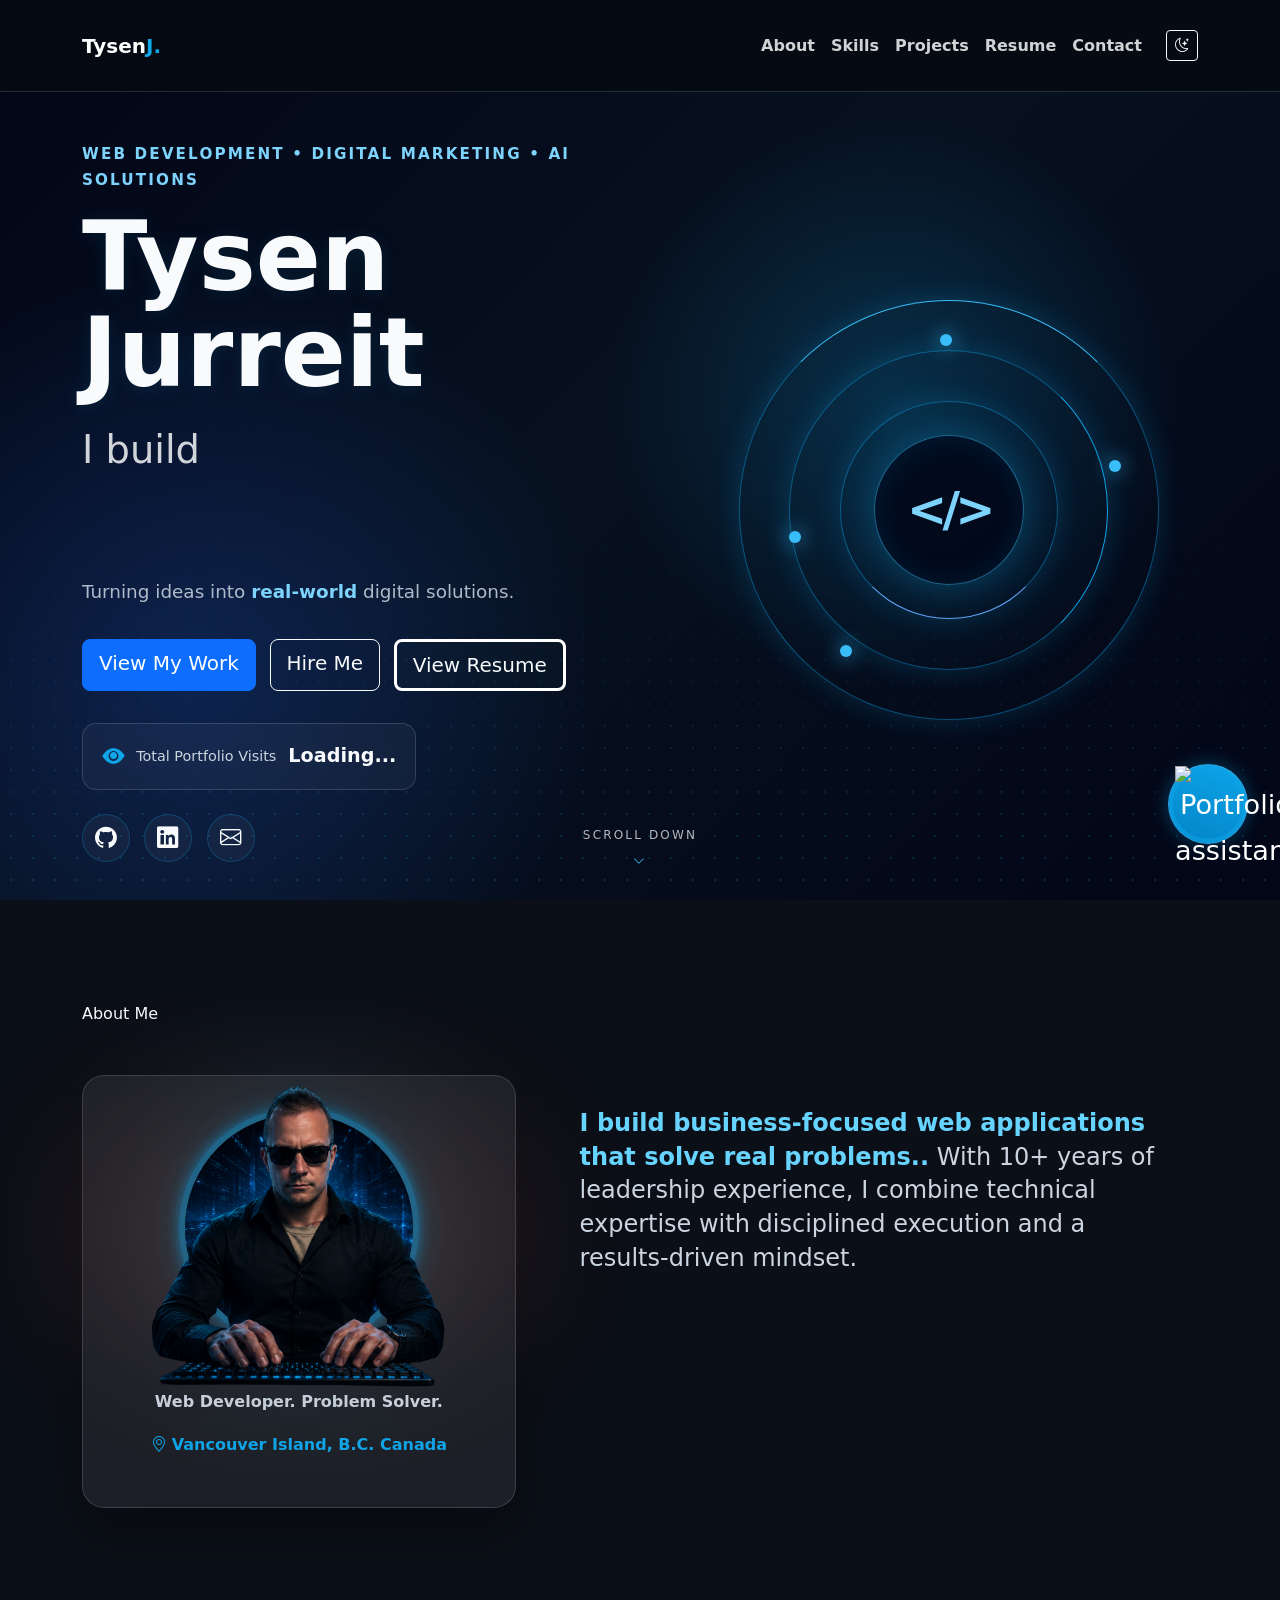
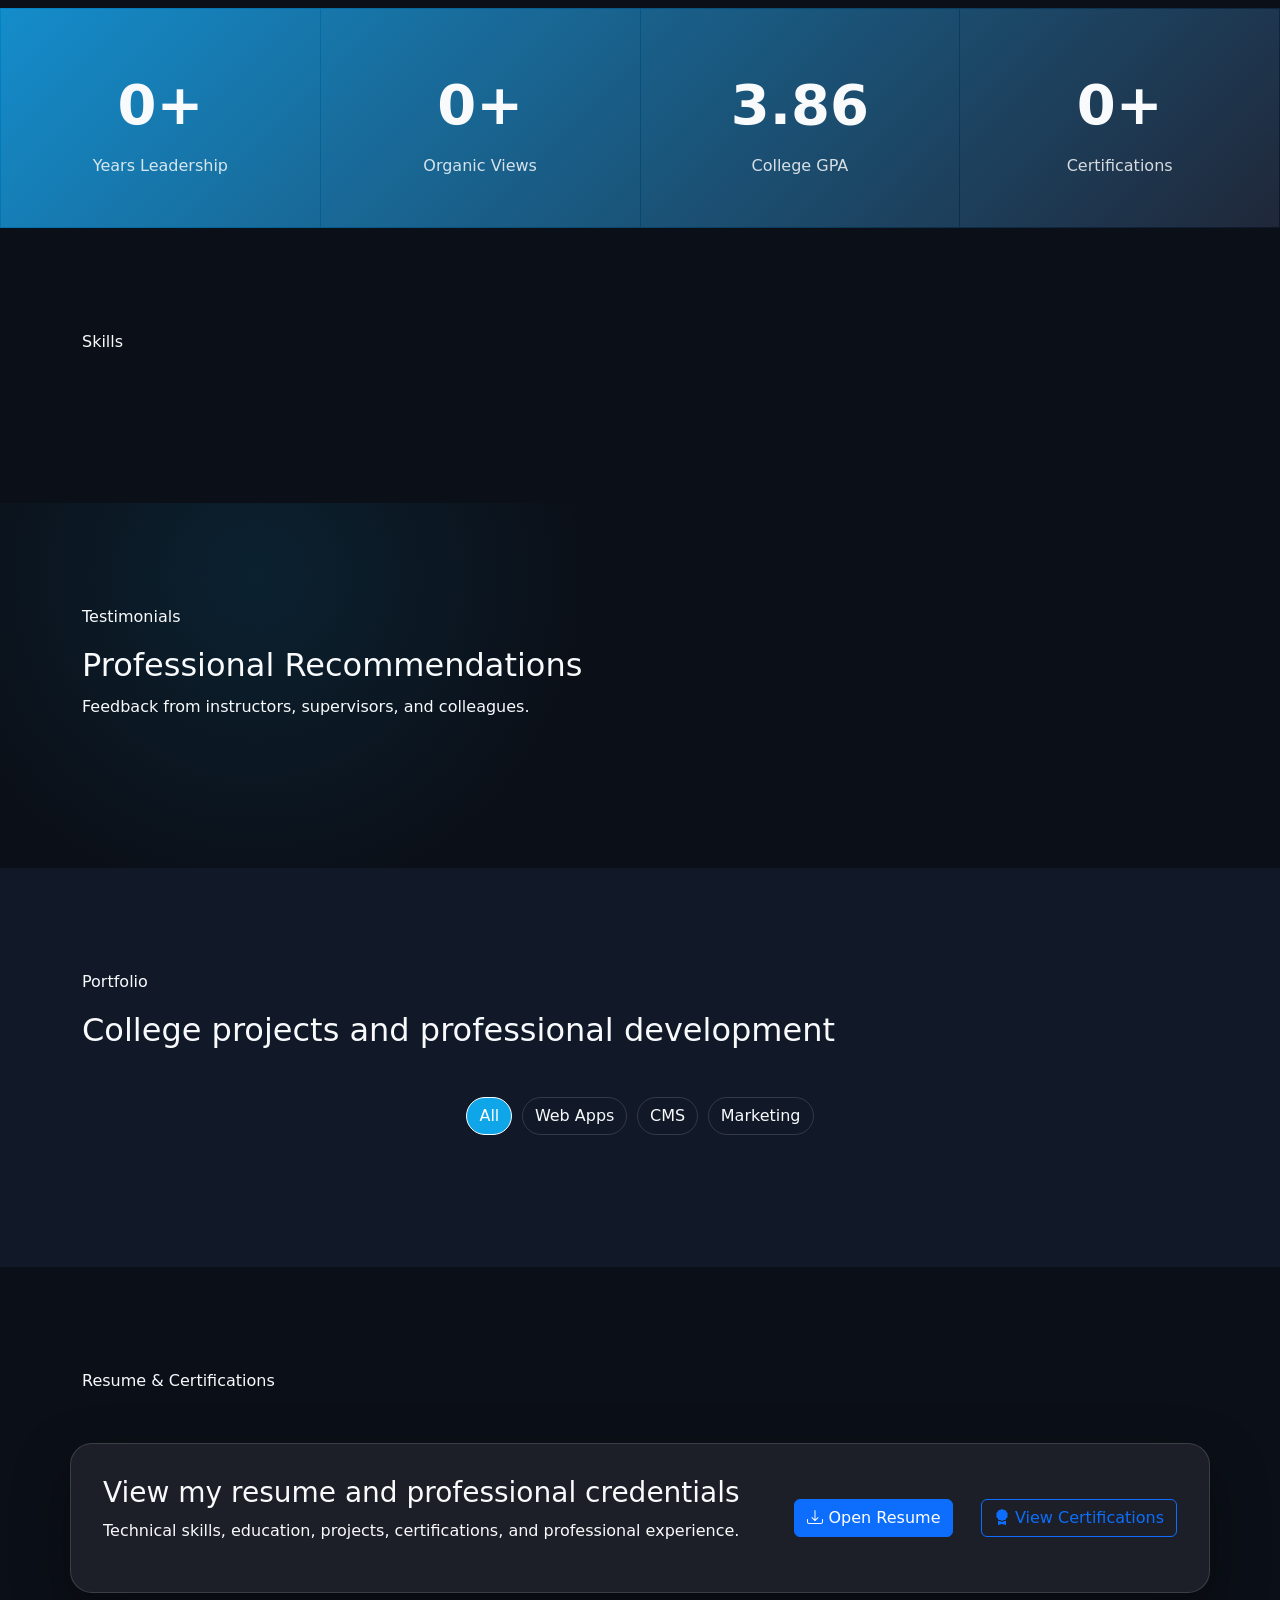
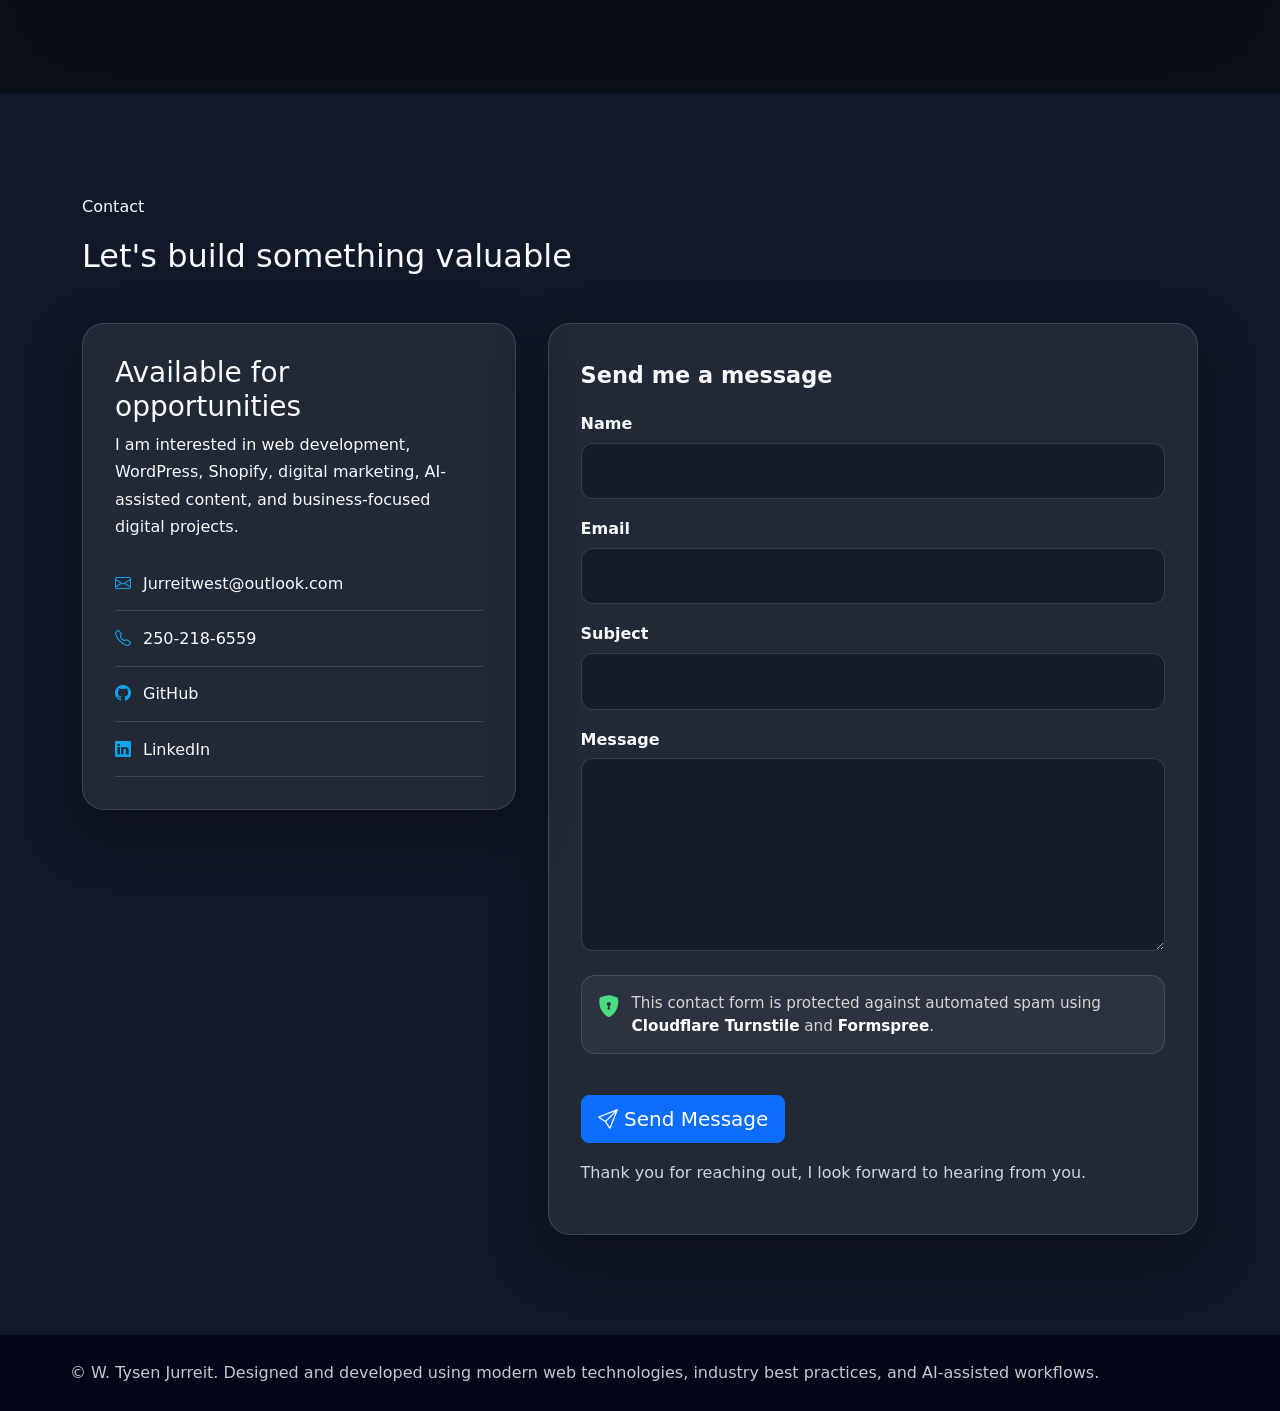
==== commit a9c71a29: "Update Sentinel copy" ====
--- a/index.html
+++ b/index.html
@@ -487,7 +487,7 @@
 
     <div class="sentinel-body">
      <p>
-        Hi! I’m Sentinel.<br>
+        Hi! I am Sentinel.<br>
         What are you looking for?
      </p>
 
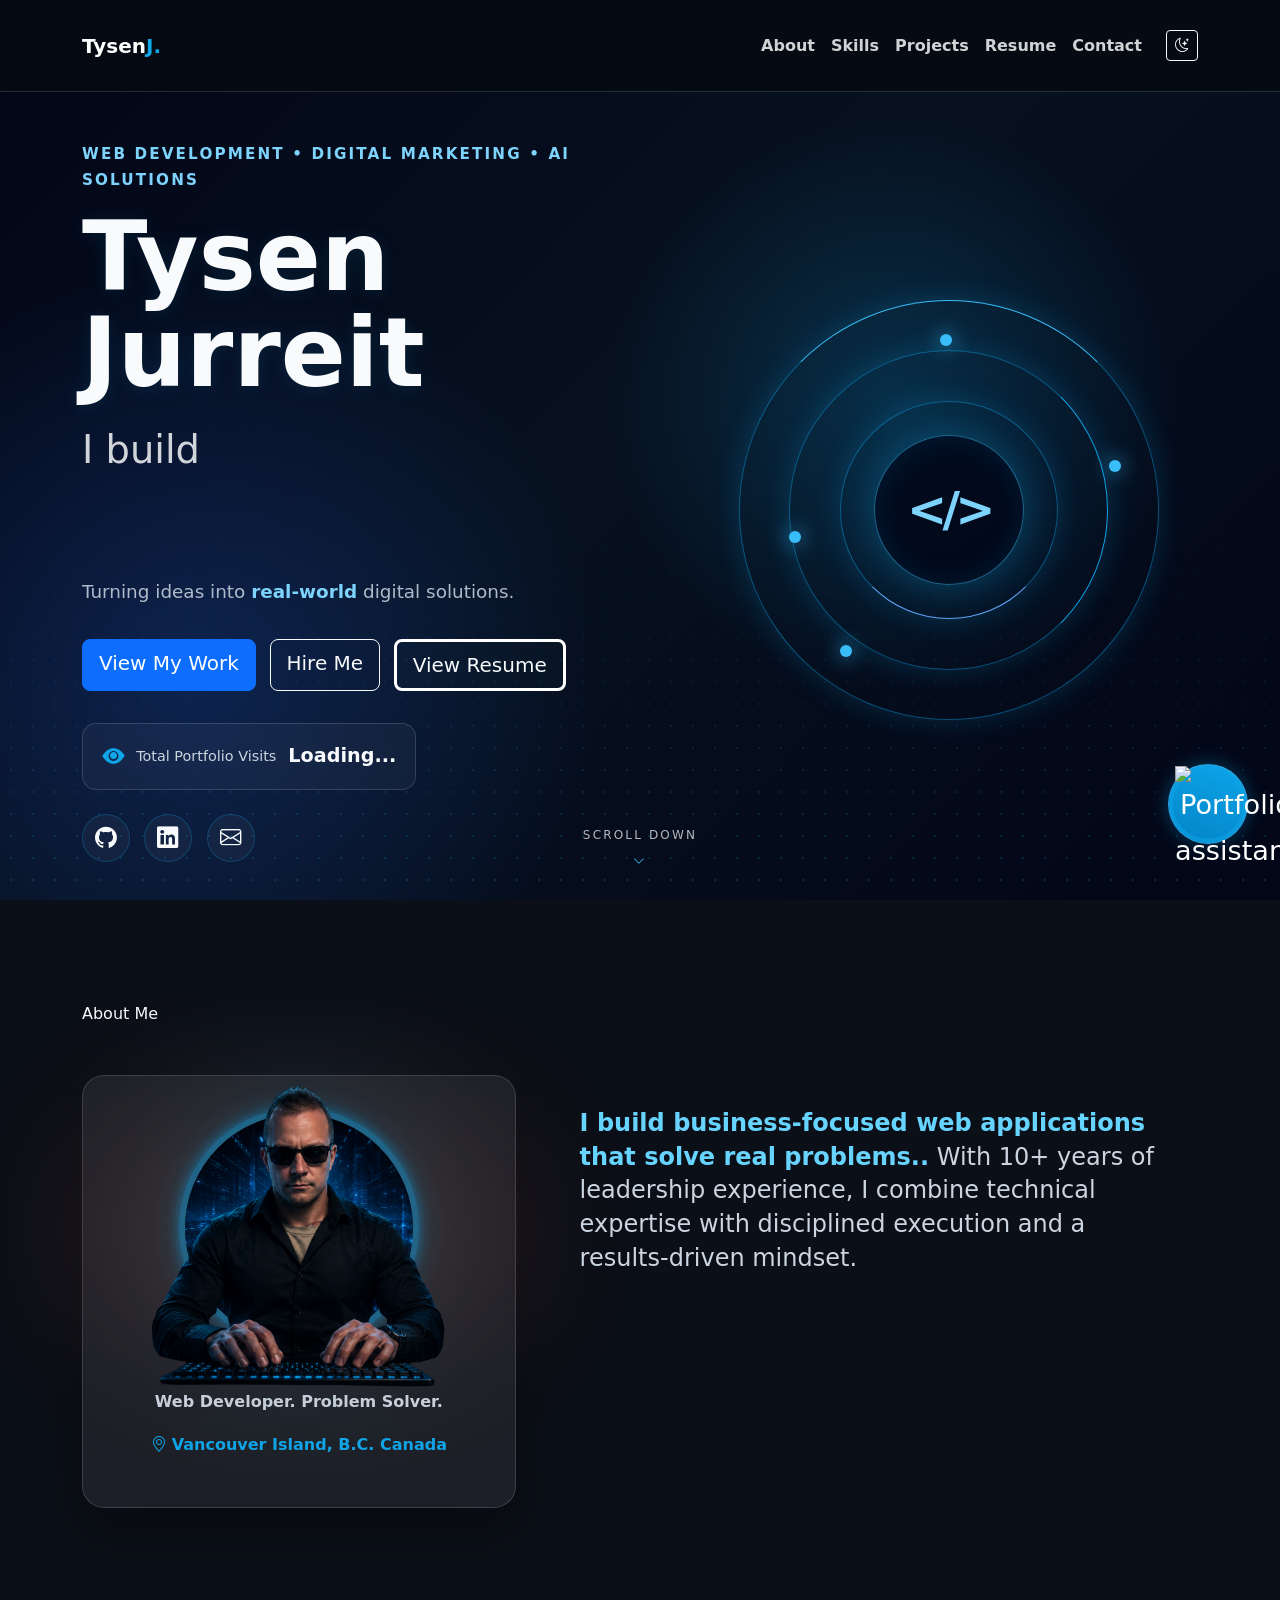
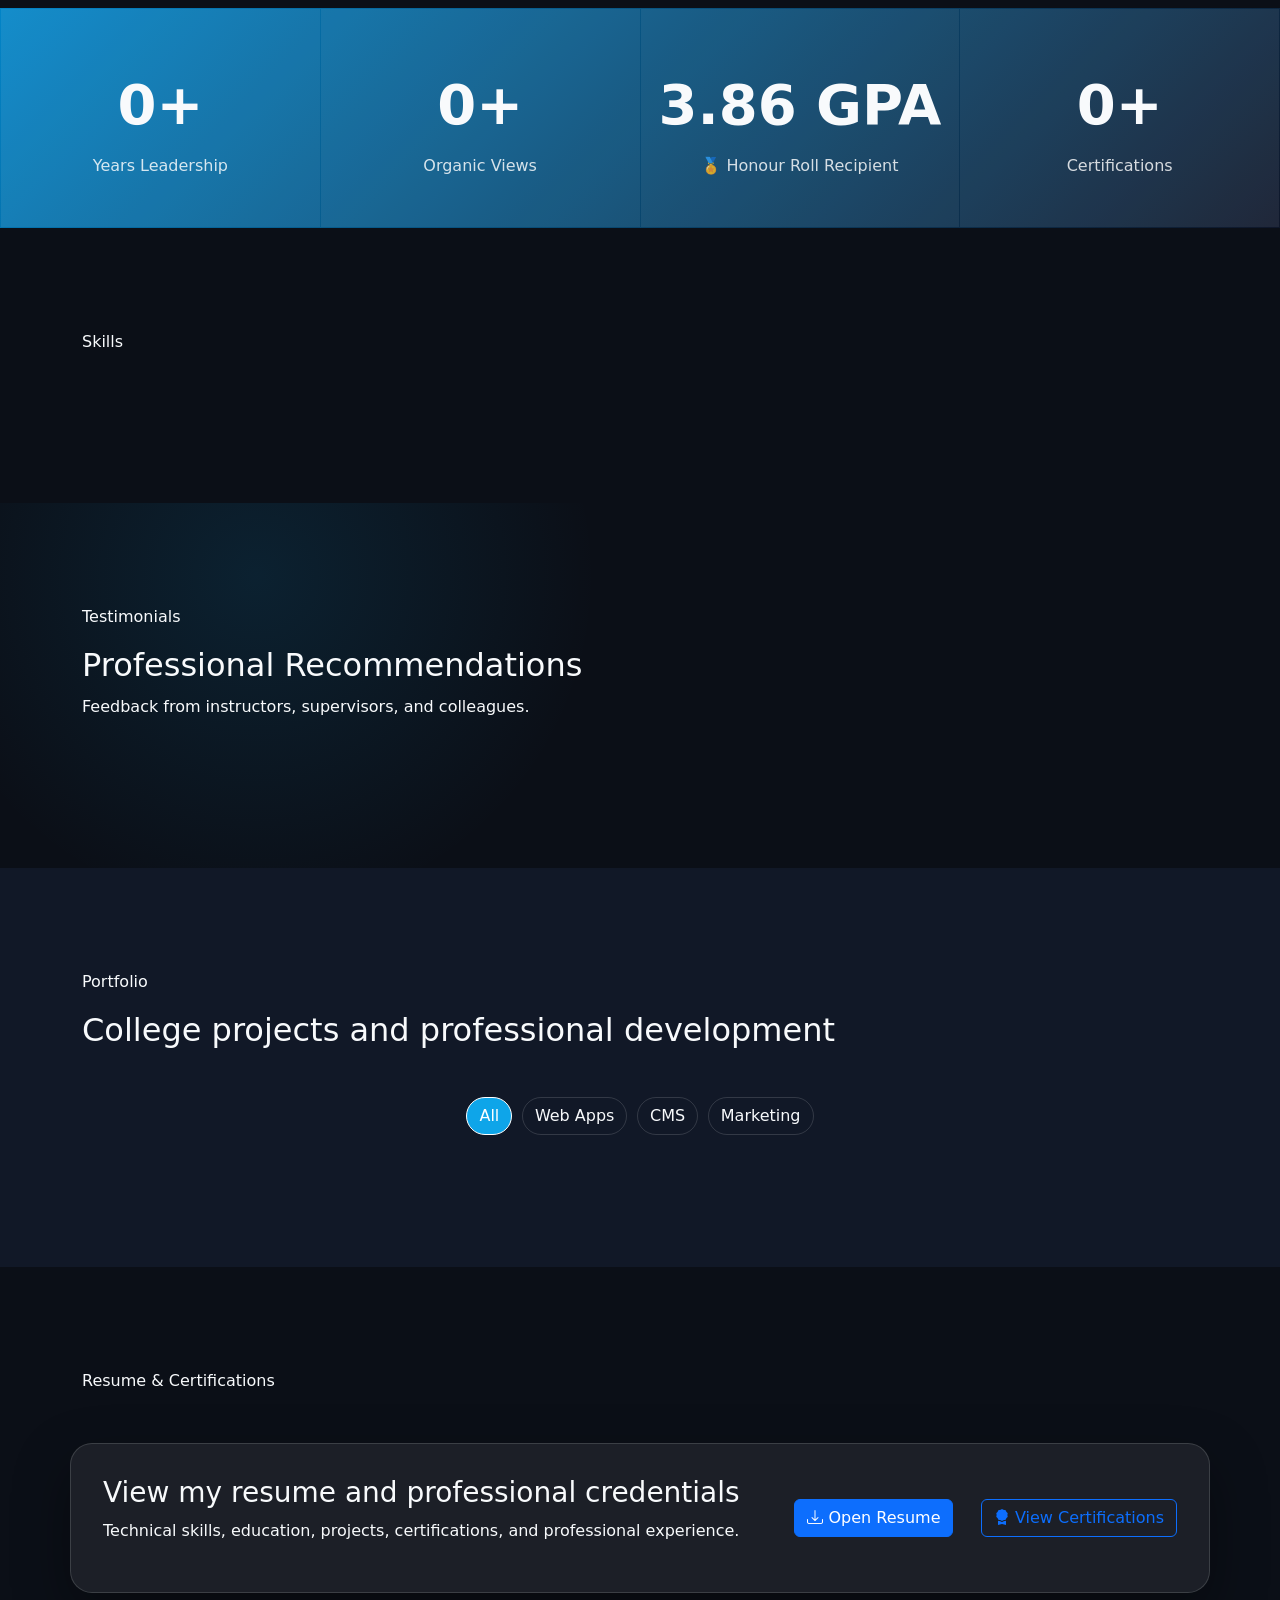
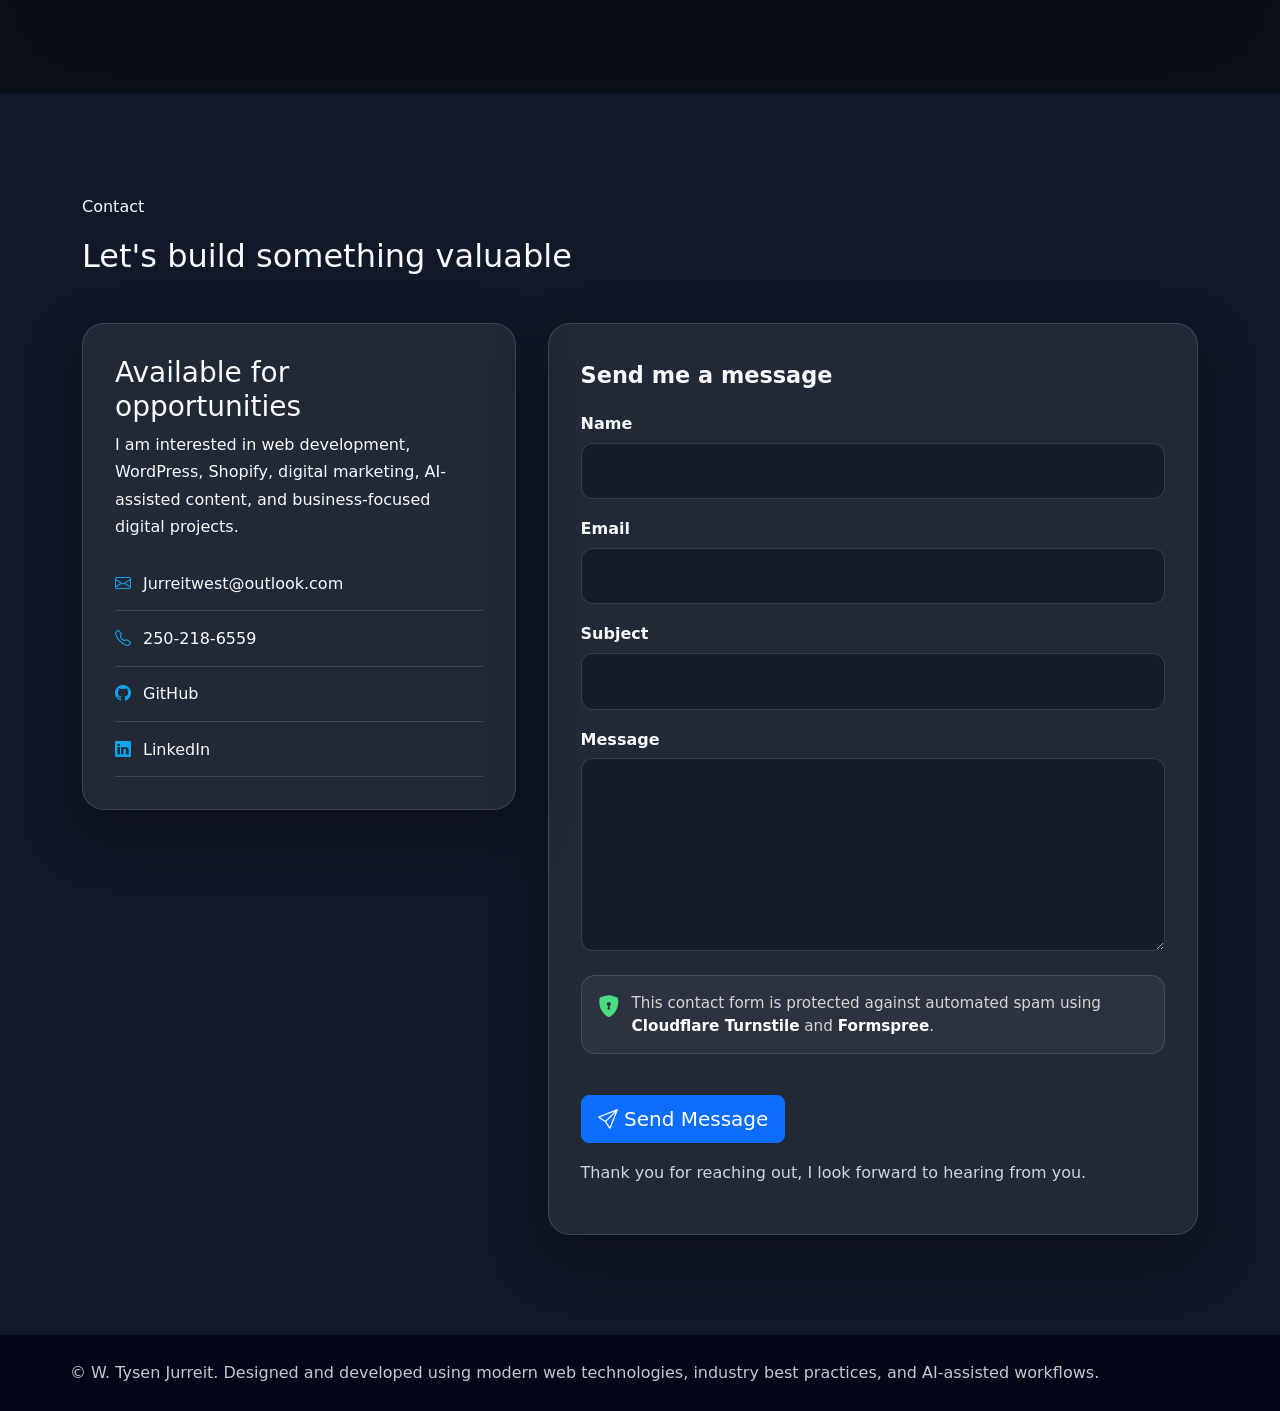
==== commit bbc8247c: "Update Credentials" ====
--- a/index.html
+++ b/index.html
@@ -255,8 +255,11 @@
       </article>
 
       <article>
-        <strong><span class="counter" data-target="3.86">3.86</span></strong>
-        <p>College GPA</p>
+        <strong>
+          <span class="counter" data-target="3.86">3.86</span> GPA
+        </strong>
+
+        <p>🏅 Honour Roll Recipient</p>
       </article>
 
       <article>
@@ -487,7 +490,7 @@
 
     <div class="sentinel-body">
      <p>
-        Hi! I am Sentinel.<br>
+        Hi! I'm Sentinel.<br>
         What are you looking for?
      </p>
 
